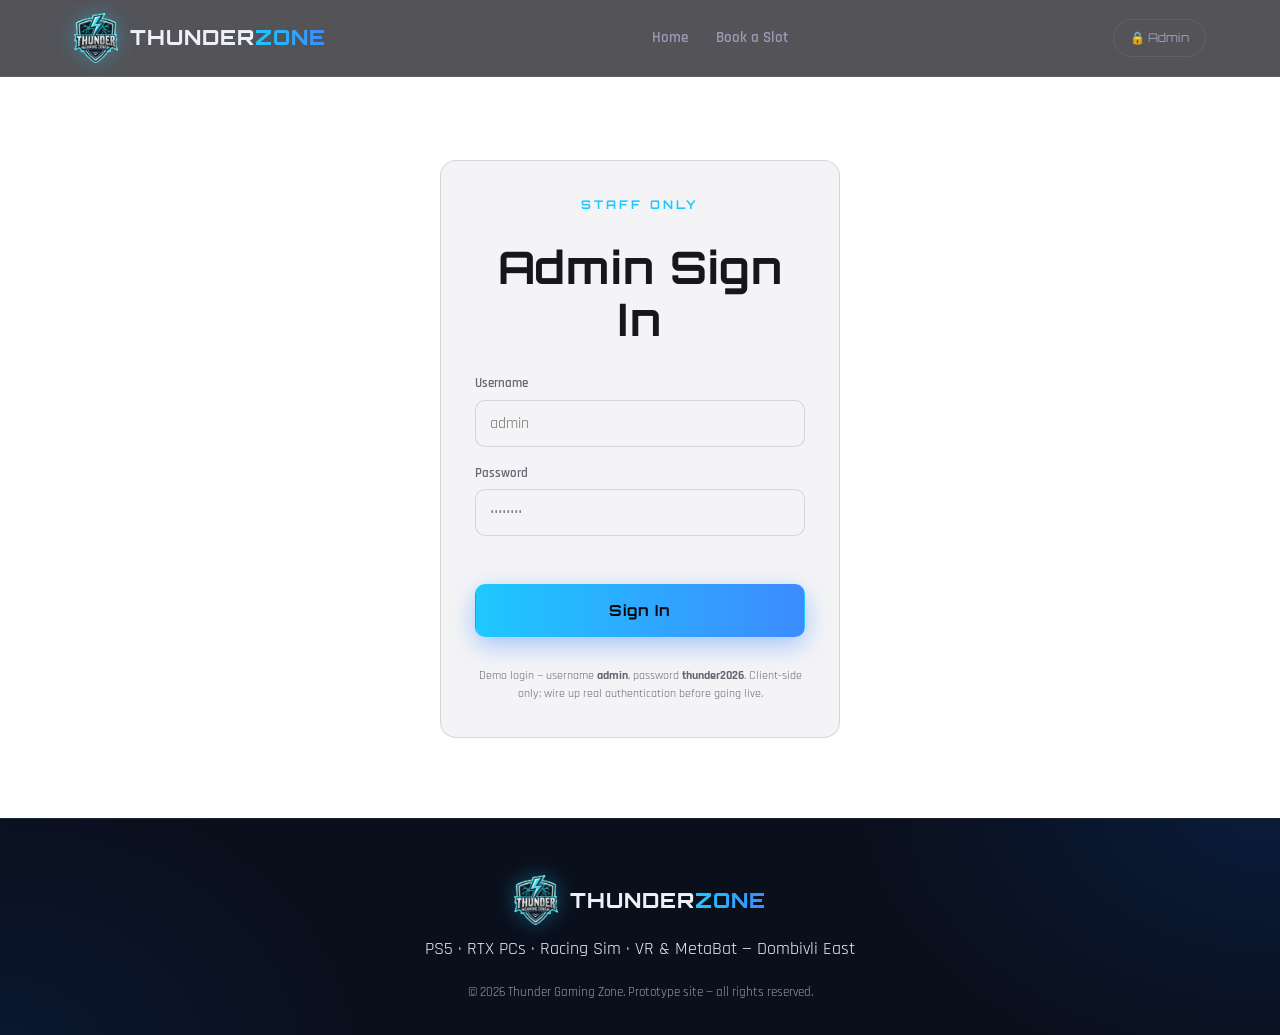
==== admin.html @ 9903854d "Thunder Gaming Zone website prototype Home page with PS5, RTX PC, racing sim, VR/MetaBat and Nintend" ====
<!DOCTYPE html>
<html lang="en">
<head>
<meta charset="UTF-8">
<meta name="viewport" content="width=device-width, initial-scale=1.0">
<title>Admin Dashboard | Thunder Gaming Zone</title>
<meta name="robots" content="noindex, nofollow">
<link rel="preconnect" href="https://fonts.googleapis.com">
<link rel="preconnect" href="https://fonts.gstatic.com" crossorigin>
<link href="https://fonts.googleapis.com/css2?family=Rajdhani:wght@500;600;700&family=Orbitron:wght@600;700;800;900&display=swap" rel="stylesheet">
<link rel="stylesheet" href="assets/style.css">
<link rel="icon" type="image/png" href="assets/img/logo.png">
</head>
<body>

<!-- NAV -->
<header class="site-header" id="header">
  <div class="container nav-inner">
    <a href="index.html#home" class="logo"><img src="assets/img/logo.png" alt="Thunder Gaming Zone logo"><span class="logo-text">THUNDER<em>ZONE</em></span></a>
    <nav class="nav-links" id="navLinks">
      <a href="index.html#home">Home</a>
      <a href="booking.html">Book a Slot</a>
    </nav>
    <div class="nav-cta">
      <span class="admin-badge">🔒 Admin</span>
      <button type="button" id="logoutBtn" class="btn btn-ghost" style="display:none;">Log Out</button>
    </div>
    <button class="nav-toggle" id="navToggle" aria-label="Toggle menu">
      <span></span><span></span><span></span>
    </button>
  </div>
</header>

<!-- LOGIN -->
<section class="admin-login-wrap" id="loginWrap">
  <div class="admin-login-card">
    <span class="eyebrow center">STAFF ONLY</span>
    <h2 class="center">Admin Sign In</h2>
    <div class="bk-field">
      <label for="adminUser">Username</label>
      <input type="text" id="adminUser" autocomplete="username" placeholder="admin">
    </div>
    <div class="bk-field">
      <label for="adminPass">Password</label>
      <input type="password" id="adminPass" autocomplete="current-password" placeholder="••••••••">
    </div>
    <p class="bk-error" id="loginError"></p>
    <button type="button" id="loginBtn" class="btn btn-primary btn-lg" style="width:100%;">Sign In</button>
    <p class="summary-note center">Demo login — username <strong>admin</strong>, password <strong>thunder2026</strong>. Client-side only; wire up real authentication before going live.</p>
  </div>
</section>

<!-- DASHBOARD -->
<section class="admin-dashboard" id="dashboard" style="display:none;">
  <div class="container">
    <div class="admin-topbar">
      <div>
        <span class="eyebrow">DASHBOARD</span>
        <h2>Bookings overview</h2>
      </div>
      <div class="admin-filter">
        <label for="filterDate">Date</label>
        <input type="date" id="filterDate">
        <button type="button" id="allDatesBtn" class="btn btn-outline">All dates</button>
      </div>
    </div>

    <div class="admin-stats" id="adminStats"></div>

    <div class="admin-slots">
      <div class="admin-slot-block">
        <h3>🎮 PS5 Lounge <small id="ps5Occ"></small></h3>
        <div class="seat-grid" id="ps5SlotGrid"></div>
      </div>
      <div class="admin-slot-block">
        <h3>🖥️ RTX 4060 PC <small id="pcOcc"></small></h3>
        <div class="seat-grid" id="pcSlotGrid"></div>
      </div>
      <div class="admin-slot-block">
        <h3>🏎️ Racing Simulator <small id="simOcc"></small></h3>
        <div class="seat-grid" id="simSlotGrid"></div>
      </div>
      <div class="admin-slot-block">
        <h3>🥽 VR &amp; MetaBat <small id="vrOcc"></small></h3>
        <div class="seat-grid" id="vrSlotGrid"></div>
      </div>
    </div>

    <div class="admin-table-wrap">
      <table class="admin-table">
        <thead>
          <tr>
            <th>Booking ID</th><th>Date</th><th>Time</th><th>Setup</th><th>Station</th>
            <th>Duration</th><th>Players</th><th>Name</th><th>Phone</th><th>Total</th><th></th>
          </tr>
        </thead>
        <tbody id="bookingsBody"></tbody>
      </table>
      <p class="seat-hint" id="noBookings" style="display:none;">No bookings for this date.</p>
    </div>

    <button type="button" id="clearAllBtn" class="btn btn-outline admin-clear-btn">Clear all demo bookings</button>
  </div>
</section>

<!-- FOOTER -->
<footer class="site-footer">
  <div class="container footer-inner">
    <a href="index.html#home" class="logo"><img src="assets/img/logo.png" alt="Thunder Gaming Zone logo"><span class="logo-text">THUNDER<em>ZONE</em></span></a>
    <p>PS5 · RTX PCs · Racing Sim · VR &amp; MetaBat — Dombivli East</p>
        <p class="copyright">© <span id="year"></span> Thunder Gaming Zone. Prototype site — all rights reserved.</p>
  </div>
</footer>

<script src="assets/booking-data.js"></script>
<script src="assets/script.js"></script>
<script src="assets/admin.js"></script>
</body>
</html>
---- assets/style.css ----
/* ===== Thunder Gaming Zone — prototype styles ===== */
:root{
  --bg: radial-gradient(ellipse 700px 480px at 8% -10%, rgba(10,108,255,.16), transparent 60%),
        radial-gradient(ellipse 600px 460px at 100% 110%, rgba(10,108,255,.10), transparent 60%),
        #060912;
  --bg-alt: radial-gradient(ellipse 700px 480px at 100% -10%, rgba(10,108,255,.14), transparent 60%),
        radial-gradient(ellipse 600px 460px at 0% 110%, rgba(10,108,255,.09), transparent 60%),
        #0a0f1c;
  --card: #0f1626;
  --line: rgba(255,255,255,0.08);
  --text: #eef0f8;
  --muted: #9a9cb5;
  --neon-cyan: #1ec8ff;
  --neon-purple: #3d8bff;
  --neon-pink: #ffd23f;
  --ps-blue: #0a3d91;
  --grad-main: linear-gradient(90deg, var(--neon-cyan), var(--neon-purple));
  --grad-text: linear-gradient(90deg, #ffffff, var(--neon-cyan), var(--neon-purple));
  --radius: 16px;
  --font-head: 'Orbitron', sans-serif;
  --font-body: 'Rajdhani', sans-serif;
}

*{ box-sizing:border-box; margin:0; padding:0; }
html{ scroll-behavior:smooth; }
body{
  background:var(--bg);
  color:var(--text);
  font-family:var(--font-body);
  font-size:18px;
  line-height:1.6;
  overflow-x:hidden;
}
img{ max-width:100%; display:block; }
a{ color:inherit; text-decoration:none; }
ul{ list-style:none; }
.container{ width:100%; max-width:1180px; margin:0 auto; padding:0 24px; }
h1,h2,h3,h4{ font-family:var(--font-head); line-height:1.15; letter-spacing:.02em; color:var(--text); }
h2{ font-size:clamp(1.9rem, 4vw, 2.8rem); margin-bottom:12px; }
h3{ font-size:1.25rem; margin-bottom:8px; }
.center{ text-align:center; margin-left:auto; margin-right:auto; }
.section-sub{ color:var(--muted); max-width:560px; margin-bottom:48px; }
.eyebrow{
  display:inline-block; font-family:var(--font-head); font-size:.75rem;
  letter-spacing:.25em; color:var(--neon-cyan); margin-bottom:12px; font-weight:700;
}
.eyebrow.center{ display:block; }

/* Buttons */
.btn{
  display:inline-flex; align-items:center; gap:6px; justify-content:center;
  padding:13px 26px; border-radius:10px; font-family:var(--font-head);
  font-size:.85rem; font-weight:700; letter-spacing:.05em; cursor:pointer;
  border:1px solid transparent; transition:transform .2s ease, box-shadow .2s ease, background .2s ease;
  white-space:nowrap;
}
.btn:hover{ transform:translateY(-2px); }
.btn-primary{ background:var(--grad-main); color:#08080f; box-shadow:0 8px 24px rgba(10,108,255,.35); }
.btn-primary:hover{ box-shadow:0 10px 30px rgba(30,200,255,.45); }
.btn-outline{ border-color:rgba(255,255,255,.25); color:var(--text); background:rgba(255,255,255,.03); }
.btn-outline:hover{ border-color:var(--neon-cyan); color:var(--neon-cyan); }
.hero-actions .btn-outline{ background:rgba(10,10,14,.5); border-color:rgba(255,255,255,.4); }
.hero-actions .btn-outline:hover{ background:rgba(10,10,14,.65); border-color:var(--neon-cyan); }
.btn-ghost{ color:var(--muted); padding:13px 14px; }
.btn-ghost:hover{ color:var(--text); }
.btn-lg{ padding:16px 32px; font-size:.95rem; }
.center-btn{ display:table; margin:36px auto 0; }

/* Header */
.site-header{
  position:fixed; top:0; left:0; right:0; z-index:100;
  background:rgba(10,10,18,.7); backdrop-filter:blur(14px);
  border-bottom:1px solid var(--line);
}
.nav-inner{ display:flex; align-items:center; justify-content:space-between; height:76px; gap:20px; }
.logo{ display:flex; align-items:center; gap:12px; font-family:var(--font-head); font-weight:800; font-size:1.3rem; letter-spacing:.05em; }
.logo img{ height:52px; width:auto; display:block; mix-blend-mode:screen; }
.logo-text{ color:var(--text); white-space:nowrap; }
.logo-text em{ font-style:normal; background:var(--grad-main); -webkit-background-clip:text; background-clip:text; color:transparent; }
.nav-links{ display:flex; gap:28px; }
.nav-links a{ font-size:.95rem; font-weight:600; color:var(--muted); transition:color .2s; }
.nav-links a:hover{ color:var(--neon-cyan); }
.nav-cta{ display:flex; align-items:center; gap:10px; }
.nav-toggle{ display:none; flex-direction:column; gap:5px; background:none; border:0; cursor:pointer; padding:8px; }
.nav-toggle span{ width:24px; height:2px; background:var(--text); display:block; }

/* Hero */
.hero{
  position:relative; min-height:100vh; display:flex; flex-direction:column;
  align-items:center; justify-content:center; text-align:center; padding:140px 0 60px;
  overflow:hidden;
}
.hero-bg{ position:absolute; inset:0; z-index:0; }
.hero-bg img{ width:100%; height:100%; object-fit:cover; opacity:1; filter:blur(2px); transform:scale(1.03); }
.hero-overlay{
  position:absolute; inset:0;
  background:
    radial-gradient(ellipse 900px 620px at 50% 52%, rgba(5,5,10,.82), transparent 72%),
    radial-gradient(ellipse at 50% 20%, rgba(10,108,255,.18), transparent 60%),
    linear-gradient(180deg, rgba(10,10,18,.6) 0%, rgba(10,10,18,.2) 30%, rgba(10,10,18,.3) 65%, var(--bg) 100%);
}
.hero-content{ position:relative; z-index:1; display:flex; flex-direction:column; align-items:center; max-width:900px; }
.badge{
  display:inline-block; border:1px solid rgba(30,200,255,.4); background:rgba(30,200,255,.08);
  color:var(--neon-cyan); padding:8px 18px; border-radius:999px; font-size:.8rem; font-weight:700;
  letter-spacing:.08em; margin-bottom:26px;
}
.hero h1{
  font-size:clamp(2.4rem, 7vw, 5rem); font-weight:900;
  background:var(--grad-text); -webkit-background-clip:text; background-clip:text; color:transparent;
  text-shadow:0 0 60px rgba(10,108,255,.25);
}
.hero h1 .x{ color:var(--neon-pink); -webkit-text-fill-color:var(--neon-pink); }
.tagline{
  margin-top:18px; font-size:clamp(1.9rem, 4.6vw, 3.2rem); font-family:var(--font-head), sans-serif;
  font-weight:800; letter-spacing:.05em;
  color:#fff; max-width:900px; line-height:1.25;
  text-shadow:0 2px 8px rgba(0,0,0,.9), 0 4px 30px rgba(0,0,0,.8),
    0 0 18px rgba(255,255,255,.5), 0 0 36px rgba(30,200,255,.35);
}
.tagline em{
  color:var(--neon-cyan); font-style:normal; font-weight:800; -webkit-text-fill-color:var(--neon-cyan);
  text-shadow:0 2px 8px rgba(0,0,0,.9), 0 0 16px rgba(94,200,255,.8), 0 0 34px rgba(94,200,255,.5);
}
.tagline .x{ color:var(--neon-pink); -webkit-text-fill-color:var(--neon-pink); }
.hero-actions{ display:flex; gap:16px; flex-wrap:wrap; justify-content:center; margin-top:36px; }
.hero-stats{
  display:flex; gap:40px; margin-top:64px; flex-wrap:wrap; justify-content:center;
}
.hero-stats div{ display:flex; flex-direction:column; align-items:center; }
.hero-stats strong{ font-family:var(--font-head); font-size:1.6rem; color:var(--neon-cyan); }
.hero-stats span{ font-size:.8rem; color:var(--muted); letter-spacing:.05em; text-transform:uppercase; margin-top:4px; }
.scroll-cue{
  position:absolute; bottom:24px; left:50%; transform:translateX(-50%);
  font-size:.7rem; letter-spacing:.3em; color:var(--muted); z-index:1;
}

/* Hero decorative neon controller buttons */
.hero-deco{ position:absolute; inset:0; z-index:1; pointer-events:none; overflow:hidden; }
.deco-btn{ position:absolute; width:44px; height:44px; opacity:.85; }
.deco-triangle{ top:15%; left:9%; --tilt:-15deg; filter:drop-shadow(0 0 8px #39ff9e) drop-shadow(0 0 16px #39ff9e); animation:deco-float 5s ease-in-out infinite; }
.deco-circle{ top:21%; right:7%; width:38px; height:38px; --tilt:22deg; filter:drop-shadow(0 0 8px #ff4d6d) drop-shadow(0 0 16px #ff4d6d); animation:deco-float 6s ease-in-out infinite .5s; }
.deco-cross{ bottom:22%; left:7%; width:36px; height:36px; --tilt:-28deg; filter:drop-shadow(0 0 8px #5ec8ff) drop-shadow(0 0 16px #5ec8ff); animation:deco-float 5.5s ease-in-out infinite 1s; }
.deco-square{ bottom:15%; right:11%; width:40px; height:40px; --tilt:12deg; filter:drop-shadow(0 0 8px #ff6ad5) drop-shadow(0 0 16px #ff6ad5); animation:deco-float 6.5s ease-in-out infinite 1.5s; }
.deco-cross2{ top:11%; right:30%; width:32px; height:32px; opacity:.75; --tilt:-20deg; filter:drop-shadow(0 0 7px #5ec8ff) drop-shadow(0 0 14px #5ec8ff); animation:deco-float 6.8s ease-in-out infinite 2.2s; }
.deco-square2{ bottom:11%; left:30%; width:30px; height:30px; opacity:.75; --tilt:25deg; filter:drop-shadow(0 0 7px #ff6ad5) drop-shadow(0 0 14px #ff6ad5); animation:deco-float 5.8s ease-in-out infinite .9s; }
@keyframes deco-float{
  0%, 100%{ transform:translateY(0) rotate(var(--tilt, 0deg)); }
  50%{ transform:translateY(-18px) rotate(calc(var(--tilt, 0deg) + 10deg)); }
}
@media (max-width: 700px){
  .deco-btn{ display:none; }
}

/* Marquee */
.marquee{ background:var(--grad-main); overflow:hidden; padding:12px 0; }
.marquee-track{
  display:flex; gap:14px; white-space:nowrap; width:max-content;
  animation:scroll-left 26s linear infinite;
  font-family:var(--font-head); font-weight:700; font-size:.85rem; color:#08080f; letter-spacing:.08em;
}
.marquee-track span{ padding:0 4px; }
@keyframes scroll-left{ from{ transform:translateX(0);} to{ transform:translateX(-50%);} }

/* About */
.about{ position:relative; padding:130px 0; overflow:hidden; }
.about-bg{ position:absolute; inset:0; z-index:0; }
.about-bg img{ width:100%; height:100%; object-fit:cover; }
.about-bg-overlay{
  position:absolute; inset:0;
  background:
    linear-gradient(270deg, rgba(10,10,18,.92) 0%, rgba(10,10,18,.65) 45%, rgba(10,10,18,.35) 75%, rgba(10,10,18,.55) 100%),
    linear-gradient(180deg, var(--bg) 0%, transparent 12%, transparent 88%, var(--bg) 100%);
}
.about .container{ max-width:1260px; }
.about-grid{ position:relative; z-index:1; display:grid; grid-template-columns:1fr; justify-items:end; }
.about-copy{ max-width:560px; }
@media (min-width: 1320px){ .about-copy{ margin-right:-56px; } }
.about-badge{
  position:absolute; z-index:2; left:24px; bottom:28px;
  display:inline-block; background:rgba(10,10,18,.7); border:1px solid var(--line);
  padding:7px 16px; border-radius:999px; font-size:.78rem; font-weight:700;
}
.about-copy h2{ font-size:clamp(1.3rem, 2.4vw, 1.7rem); }
.about-copy p{ color:var(--muted); margin-bottom:20px; font-size:.92rem; }
.about-points{ margin-bottom:28px; }
.about-points li{
  display:flex; align-items:center; gap:10px; padding:8px 0;
  border-bottom:1px solid var(--line); font-weight:600; font-size:.88rem;
}
.about-points li:last-child{ border-bottom:0; }
.about-points svg{ width:18px; height:18px; flex-shrink:0; fill:none; stroke:#fff; stroke-width:1.8; }

.connect-cards{ display:grid; grid-template-columns:repeat(3, 1fr); gap:14px; margin-top:28px; }
.connect-card{
  display:flex; flex-direction:column; align-items:center; text-align:center; gap:6px;
  background:var(--card); border:1px solid var(--line); border-radius:12px; padding:20px 10px;
  box-shadow:0 10px 26px rgba(10,108,255,.2); transition:transform .2s ease, border-color .2s ease;
}
.connect-card:hover{ transform:translateY(-4px); border-color:rgba(30,200,255,.5); }
.connect-ico{ width:30px; height:30px; }
.connect-label{ font-family:var(--font-head); font-size:.85rem; color:var(--text); font-weight:700; }
.connect-sub{ font-size:.72rem; color:var(--muted); }
.wa-label{ color:#25D366; }
.dc-label{ color:#5865F2; }
.ig-label{
  background:linear-gradient(45deg, #f09433, #e6683c, #dc2743, #cc2366, #bc1888);
  -webkit-background-clip:text; background-clip:text; color:transparent;
}
.connect-card.wa:hover{ border-color:#25D366; }
.connect-card.dc:hover{ border-color:#5865F2; }
.connect-card.call:hover{ border-color:#1ec8ff; }
.connect-card.call .connect-label{ color:#1ec8ff; }
.connect-card.ig:hover .connect-ico{ filter:saturate(1.3); }

/* Stations */
.stations{ padding:110px 0; background:var(--bg-alt); }
.station-grid{ display:grid; grid-template-columns:repeat(3, 1fr); gap:28px; margin-top:20px; }
.station-card{
  background:var(--card); border:1px solid var(--line); border-radius:var(--radius);
  overflow:hidden; transition:transform .25s ease, border-color .25s ease, box-shadow .25s ease;
  box-shadow:0 12px 34px rgba(10,108,255,.22);
}
.station-card:hover{ transform:translateY(-6px); border-color:rgba(30,200,255,.4); box-shadow:0 18px 44px rgba(10,108,255,.4); }
.station-card--blue{ box-shadow:0 12px 34px rgba(45,130,255,.28); }
.station-card--blue:hover{ border-color:rgba(45,130,255,.45); box-shadow:0 18px 44px rgba(45,130,255,.45); }
.station-card--yellow{ box-shadow:0 12px 34px rgba(255,196,0,.28); }
.station-card--yellow:hover{ border-color:rgba(255,196,0,.45); box-shadow:0 18px 44px rgba(255,196,0,.45); }
.station-card--green{ box-shadow:0 12px 34px rgba(57,255,158,.28); }
.station-card--green:hover{ border-color:rgba(57,255,158,.45); box-shadow:0 18px 44px rgba(57,255,158,.45); }
.station-img{ height:190px; overflow:hidden; }
.station-img img{ width:100%; height:100%; object-fit:cover; transition:transform .4s ease; }
.station-card:hover .station-img img{ transform:scale(1.08); }
.station-card h3, .station-card p, .station-card .tag{ padding-left:22px; padding-right:22px; }
.station-card p{ color:var(--muted); font-size:.95rem; }
.station-card .tag{
  display:inline-block; margin:4px 22px 22px; font-size:.75rem; font-weight:700;
  color:var(--neon-purple); letter-spacing:.05em; text-transform:uppercase;
}
.rate-table{ width:calc(100% - 44px); margin:14px 22px 0; border-collapse:collapse; }
.rate-table th, .rate-table td{ text-align:center; padding:6px 4px; font-size:.82rem; }
.rate-table th{ color:var(--muted); font-weight:600; text-align:left; font-size:.72rem; }
.rate-table td{ color:var(--text); font-family:var(--font-head); font-weight:700; }
.rate-table tr:first-child td{ color:var(--muted); font-family:var(--font-body); font-weight:600; }
.rate-simple{ margin:14px 22px 0; font-family:var(--font-head); color:var(--text); font-size:1rem; }
.rate-simple strong{ color:var(--neon-cyan); font-size:1.4rem; }

.deals-row{ display:grid; grid-template-columns:1fr 1fr; gap:24px; margin-top:56px; align-items:stretch; }
.happy-hour{
  background:linear-gradient(120deg, rgba(10,108,255,.15), rgba(30,200,255,.1));
  border:1px solid rgba(10,108,255,.35); border-radius:var(--radius);
  padding:32px; display:flex; flex-direction:column; align-items:flex-start; justify-content:space-between; gap:20px;
}
.hh-text p{ color:var(--muted); margin-top:6px; }
.hh-rates{ display:flex; gap:12px; margin-top:20px; flex-wrap:wrap; }
.hh-slot{
  display:flex; flex-direction:column; gap:4px; background:rgba(10,10,18,.55);
  border:1px solid rgba(30,200,255,.3); border-radius:10px; padding:12px 16px;
}
.hh-slot.late{ border-color:rgba(255,210,63,.5); }
.hh-time{ font-size:.75rem; color:var(--muted); font-weight:700; letter-spacing:.04em; }
.hh-price{ font-family:var(--font-head); font-size:1.3rem; color:var(--neon-cyan); font-weight:800; }
.hh-price small{ font-family:var(--font-body); font-size:.7rem; color:var(--muted); font-weight:600; margin-left:2px; }

.monsoon-offer{
  text-align:center; padding:32px 24px; border-radius:var(--radius);
  background:linear-gradient(160deg, rgba(10,108,255,.22), rgba(10,10,18,.6));
  border:1px solid rgba(30,200,255,.35); box-shadow:0 16px 44px rgba(10,108,255,.3);
  display:flex; flex-direction:column; align-items:center; justify-content:center;
}
.mo-eyebrow{ display:block; font-family:var(--font-head); font-size:.8rem; letter-spacing:.15em; color:var(--neon-pink); font-weight:700; margin-bottom:10px; }
.mo-title{ font-size:clamp(1.8rem, 3.6vw, 2.4rem); color:var(--text); }
.mo-title em{ font-style:normal; color:var(--neon-cyan); -webkit-text-fill-color:var(--neon-cyan); }
.mo-sub{ color:var(--muted); font-size:1rem; margin-top:8px; }
.mo-perks{ display:flex; gap:10px; justify-content:center; flex-wrap:wrap; margin-top:20px; }
.mo-perks span{
  border:1px solid rgba(255,255,255,.2); border-radius:999px; padding:7px 14px;
  font-size:.78rem; font-weight:600; color:var(--text); background:rgba(10,10,18,.4);
}
.mo-note{ display:block; margin-top:20px; font-size:.8rem; color:var(--muted); letter-spacing:.04em; }

/* Games */
.games{ padding:80px 0; background:var(--bg); overflow:hidden; }
.container-bleed{ margin-bottom:32px; }
.game-scroll{
  overflow-x:auto; overflow-y:hidden; padding:8px 0 12px; -webkit-overflow-scrolling:touch;
  scrollbar-width:none; -ms-overflow-style:none;
}
.game-scroll::-webkit-scrollbar{ display:none; height:0; }
.game-scroll-track{
  display:flex; gap:22px; width:max-content; padding:0 24px;
  animation:scroll-left 55s linear infinite;
}
.game-scroll:hover .game-scroll-track{ animation-play-state:paused; }
.game-card{
  position:relative; width:220px; height:330px; flex-shrink:0; border-radius:12px; overflow:hidden;
  box-shadow:0 14px 34px rgba(10,108,255,.32); transition:transform .25s ease, box-shadow .25s ease;
}
.game-card img{
  width:100%; height:100%; object-fit:cover; display:block;
}
.game-card:hover{ transform:translateY(-6px) scale(1.03); box-shadow:0 18px 42px rgba(30,200,255,.5); }
.game-overlay{
  position:absolute; inset:0; display:flex; flex-direction:column; justify-content:flex-end;
  padding:16px; background:linear-gradient(180deg, transparent 45%, rgba(5,5,10,.92) 100%);
  opacity:0; transition:opacity .25s ease;
}
.game-card:hover .game-overlay{ opacity:1; }
.go-name{ display:block; font-family:var(--font-head); font-weight:800; font-size:.95rem; color:#fff; line-height:1.25; }
.go-genre{ display:block; font-size:.7rem; font-weight:700; letter-spacing:.06em; color:var(--neon-cyan); margin-top:4px; }

/* Cafe */
.cafe{ padding:110px 0; background:var(--bg-alt); }
.menu-board{
  display:grid; grid-template-columns:1fr 1fr; gap:0 60px; margin-top:0; height:100%;
  background:var(--card); border:1px solid var(--line); border-radius:var(--radius);
  padding:44px 48px; box-shadow:0 16px 44px rgba(10,108,255,.25);
  position:relative;
}
.menu-board::before{
  content:''; position:absolute; left:50%; top:44px; bottom:44px; width:1px;
  background:linear-gradient(180deg, transparent, rgba(30,200,255,.35), transparent);
}
.menu-cat{
  font-family:var(--font-head); color:#1ec8ff; font-size:1.05rem;
  letter-spacing:.04em; margin:28px 0 14px; padding-bottom:8px; border-bottom:1px solid rgba(30,200,255,.3);
}
.menu-col > .menu-cat:first-child{ margin-top:0; }
.menu-list li{
  display:flex; align-items:baseline; gap:6px; padding:9px 0; font-size:.98rem;
}
.mi-name{ color:var(--text); font-weight:600; white-space:nowrap; }
.mi-dots{
  flex:1; border-bottom:2px dotted rgba(255,255,255,.22); transform:translateY(-4px);
}
.mi-price{ color:#1ec8ff; font-family:var(--font-head); font-weight:700; white-space:nowrap; }
.menu-note{ font-size:.85rem; color:var(--muted); font-style:italic; margin-top:28px; }
.cafe-layout{ display:grid; grid-template-columns:1.6fr 1fr; gap:28px; align-items:stretch; margin-top:48px; }
.food-grid{
  display:grid; grid-template-columns:repeat(2, 1fr); grid-template-rows:190px 110px 110px 210px;
  gap:14px; height:100%;
}
.food-grid img{
  width:100%; height:100%; object-fit:cover; border-radius:12px; border:1px solid var(--line);
  box-shadow:0 10px 28px rgba(10,108,255,.28); transition:transform .3s ease, box-shadow .3s ease;
}
.food-grid img:hover{ transform:scale(1.02); box-shadow:0 14px 36px rgba(30,200,255,.4); }
.food-grid .f-drinks{ grid-column:1 / 3; grid-row:1; }
.food-grid .f-pizza{ grid-column:1; grid-row:2 / 4; }
.food-grid .f-coffee{ grid-column:2; grid-row:2; }
.food-grid .f-dessert{ grid-column:2; grid-row:3; }
.food-grid .f-burger{ grid-column:1 / 3; grid-row:4; }
@media (max-width: 900px){
  .cafe-layout{ grid-template-columns:1fr; }
  .food-grid{ height:auto; }
}

/* Gallery */
.gallery{ padding:110px 0; margin-bottom:80px; background:var(--bg); }
.gallery-grid{
  display:grid; grid-template-columns:repeat(4, 1fr); grid-auto-rows:190px; grid-auto-flow:dense;
  gap:16px; margin-top:20px;
}
.gallery-grid img{
  width:100%; height:100%; object-fit:cover; border-radius:12px; border:1px solid var(--line);
  transition:transform .3s ease, filter .3s ease, box-shadow .3s ease; cursor:pointer;
  box-shadow:0 12px 32px rgba(10,108,255,.3);
}
.gallery-grid img:hover{ transform:scale(1.03); filter:brightness(1.1); box-shadow:0 16px 40px rgba(30,200,255,.45); }
.gallery-grid img.crop-top{ object-position:top; }
.gallery-grid .g-tall{ grid-column:span 1; grid-row:span 2; }
.gallery-grid .g-wide{ grid-column:span 2; grid-row:span 1; }
.gallery-grid .g-small{ grid-column:span 1; grid-row:span 1; }

/* Reviews */
.reviews{ padding:110px 0; background:var(--bg-alt); }
.review-grid{ display:grid; grid-template-columns:repeat(3, 1fr); gap:28px; margin-top:24px; }
.review-card{
  background:var(--card); border:1px solid var(--line); border-radius:var(--radius); padding:28px;
  box-shadow:0 12px 34px rgba(10,108,255,.22);
}
.stars{ color:#ffb800; letter-spacing:2px; margin-bottom:14px; }
.review-card p{ color:var(--text); margin-bottom:16px; }
.reviewer{ color:var(--muted); font-size:.85rem; font-weight:700; }
.review-actions{ display:flex; gap:16px; justify-content:center; margin-top:36px; flex-wrap:wrap; }

/* Visit */
.visit{ padding:110px 0; background:var(--bg); }
.visit-grid{ display:grid; grid-template-columns:1fr 1fr; gap:50px; align-items:stretch; }
.info-row{ display:flex; gap:16px; margin-bottom:24px; }
.info-row .ico{ font-size:1.4rem; }
.info-row strong{ display:block; margin-bottom:4px; font-family:var(--font-head); font-size:.85rem; letter-spacing:.05em; color:var(--neon-cyan); }
.info-row p{ color:var(--muted); }
.info-row a{ color:var(--text); font-weight:700; }
.visit-actions{ display:flex; gap:14px; margin-top:12px; flex-wrap:wrap; }
.visit-map{ min-height:360px; border-radius:var(--radius); overflow:hidden; border:1px solid var(--line); }

/* Footer */
.site-footer{ background:var(--bg-alt); border-top:1px solid var(--line); padding:56px 0 32px; }
.footer-inner{ display:flex; flex-direction:column; align-items:center; text-align:center; gap:10px; }
.footer-links{ display:flex; gap:24px; margin:12px 0; flex-wrap:wrap; justify-content:center; }
.footer-links a{ color:var(--muted); font-weight:600; }
.footer-links a:hover{ color:var(--neon-cyan); }
.copyright{ color:var(--muted); font-size:.8rem; margin-top:8px; }

/* Responsive */
@media (max-width: 900px){
  .visit-grid{ grid-template-columns:1fr; }
  .deals-row{ grid-template-columns:1fr; }
  .about-copy{ max-width:100%; margin-right:0; }
  .station-grid, .review-grid{ grid-template-columns:1fr; }
  .gallery-grid{ grid-template-columns:repeat(2, 1fr); grid-auto-rows:150px; }
  .menu-board{ grid-template-columns:1fr; padding:32px 24px; }
  .menu-board::before{ display:none; }
  .connect-cards{ grid-template-columns:1fr; }
  .nav-links{
    position:absolute; top:76px; left:0; right:0; background:var(--bg);
    flex-direction:column; padding:20px 24px; gap:18px; border-bottom:1px solid var(--line);
    display:none;
  }
  .nav-links.open{ display:flex; }
  .nav-toggle{ display:flex; }
  .nav-cta .btn-ghost{ display:none; }
}
@media (max-width: 560px){
  .gallery-grid{ grid-template-columns:repeat(2, 1fr); grid-auto-rows:120px; }
  .gallery-grid .g-tall{ grid-column:span 1; grid-row:span 2; }
  .gallery-grid .g-wide{ grid-column:span 2; grid-row:span 1; }
  .hero-stats{ gap:24px; }
}

/* Events modal */
.modal-overlay{
  position:fixed; inset:0; z-index:200; display:none; align-items:center; justify-content:center;
  background:rgba(5,5,10,.8); backdrop-filter:blur(6px); padding:24px;
}
.modal-overlay.open{ display:flex; }
.modal-box{
  background:var(--card); border:1px solid rgba(30,200,255,.35); border-radius:var(--radius);
  width:100%; max-width:560px; max-height:85vh; display:flex; flex-direction:column;
  box-shadow:0 24px 60px rgba(10,108,255,.4); overflow:hidden;
}
.modal-head{ display:flex; align-items:center; justify-content:space-between; padding:18px 22px; border-bottom:1px solid var(--line); }
.modal-head h3{ font-family:var(--font-head); color:var(--text); margin:0; }
.modal-close{ background:none; border:0; color:var(--muted); font-size:1.2rem; cursor:pointer; line-height:1; padding:4px; }
.modal-close:hover{ color:var(--neon-cyan); }
.modal-body{ max-height:60vh; overflow-y:auto; padding:8px 0; }
.modal-note{ padding:14px 22px; font-size:.78rem; color:var(--muted); border-top:1px solid var(--line); font-style:italic; }

.event-list{ display:flex; flex-direction:column; }
.event-item{
  display:flex; gap:16px; align-items:flex-start; padding:16px 22px;
  border-bottom:1px solid var(--line);
}
.event-item:last-child{ border-bottom:0; }
.event-date{
  flex-shrink:0; display:flex; flex-direction:column; align-items:center; justify-content:center;
  width:52px; height:52px; border-radius:10px; background:rgba(30,200,255,.12);
  border:1px solid rgba(30,200,255,.35);
}
.ev-day{ font-family:var(--font-head); font-size:1.2rem; font-weight:800; color:var(--neon-cyan); line-height:1.1; }
.ev-mon{ font-size:.65rem; font-weight:700; letter-spacing:.05em; color:var(--muted); }
.event-info{ flex:1; }
.event-tag{ display:inline-block; font-size:.68rem; font-weight:700; letter-spacing:.03em; color:var(--neon-pink); margin-bottom:4px; }
.event-info h4{ font-family:var(--font-head); font-size:.95rem; color:var(--text); margin-bottom:4px; }
.event-info p{ font-size:.82rem; color:var(--muted); line-height:1.4; }

/* ===== Page hero (booking / admin) ===== */
.page-hero{ padding:160px 0 60px; background:var(--bg); text-align:center; }
.page-hero h1{ font-size:clamp(1.9rem, 4vw, 2.8rem); margin-bottom:12px; }
.page-hero .section-sub{ margin-left:auto; margin-right:auto; }

/* ===== Booking page ===== */
.booking{ padding:20px 0 110px; background:var(--bg); }
.booking-grid{ display:grid; grid-template-columns:1fr 340px; gap:40px; align-items:start; }

.bk-step{ margin-bottom:34px; }
.bk-step-label{
  display:flex; align-items:center; gap:10px; font-family:var(--font-head); font-size:1rem;
  color:var(--text); margin-bottom:14px; letter-spacing:.02em;
}
.bk-num{
  display:inline-flex; align-items:center; justify-content:center; width:26px; height:26px;
  border-radius:50%; background:var(--grad-main); color:#08080f; font-size:.8rem; font-weight:800; flex-shrink:0;
}
.bk-date-input{
  width:100%; max-width:280px; background:var(--card); border:1px solid var(--line); color:var(--text);
  font-family:var(--font-body); font-size:1rem; padding:12px 14px; border-radius:10px;
}

.type-tabs{ display:flex; gap:12px; flex-wrap:wrap; }
.type-tab{
  background:var(--card); border:1px solid var(--line); color:var(--muted); border-radius:10px;
  padding:14px 20px; font-family:var(--font-head); font-size:.85rem; cursor:pointer;
  display:flex; flex-direction:column; align-items:flex-start; gap:4px; transition:border-color .2s ease, color .2s ease;
}
.type-tab small{ font-family:var(--font-body); font-weight:600; color:var(--muted); }
.type-tab.active{ border-color:var(--neon-cyan); color:var(--text); box-shadow:0 0 0 1px var(--neon-cyan) inset; }

.time-slots{ display:flex; flex-wrap:wrap; gap:10px; }
.time-slot{
  background:var(--card); border:1px solid var(--line); color:var(--text); border-radius:8px;
  padding:9px 14px; font-family:var(--font-body); font-weight:600; font-size:.9rem; cursor:pointer;
  transition:border-color .2s ease, background .2s ease;
}
.time-slot:hover{ border-color:rgba(30,200,255,.4); }
.time-slot.active{ background:var(--grad-main); color:#08080f; border-color:transparent; }

.duration-stepper{ display:inline-flex; align-items:center; gap:18px; }
.dur-btn{
  width:38px; height:38px; border-radius:50%; border:1px solid var(--line); background:var(--card);
  color:var(--text); font-size:1.2rem; cursor:pointer; line-height:1;
}
.dur-btn:hover{ border-color:var(--neon-cyan); color:var(--neon-cyan); }
.dur-value{ font-family:var(--font-head); font-size:1.1rem; min-width:60px; text-align:center; }

.seat-grid{ display:flex; flex-wrap:wrap; gap:12px; }
.seat{
  min-width:78px; padding:12px 10px; border-radius:10px; text-align:center; font-family:var(--font-head);
  font-size:.85rem; border:1px solid var(--line); background:var(--card); color:var(--text); cursor:pointer;
  transition:transform .15s ease, border-color .2s ease, background .2s ease;
}
.seat.available:hover{ transform:translateY(-2px); border-color:#39ff9e; }
.seat.selected{ background:var(--grad-main); color:#08080f; border-color:transparent; }
.seat.booked{ background:rgba(255,255,255,.03); color:var(--muted); border-color:var(--line); cursor:not-allowed; opacity:.5; }
.seat-hint{ color:var(--muted); font-size:.9rem; }
.seat-legend{ display:flex; gap:18px; margin-top:14px; flex-wrap:wrap; }
.seat-legend span{ display:flex; align-items:center; gap:6px; font-size:.78rem; color:var(--muted); }
.seat-dot{ width:10px; height:10px; border-radius:3px; display:inline-block; }
.seat-dot.available{ background:var(--card); border:1px solid var(--line); }
.seat-dot.selected{ background:var(--grad-main); }
.seat-dot.booked{ background:rgba(255,255,255,.15); }

.bk-form-fields{ display:grid; grid-template-columns:1fr 1fr; gap:16px; max-width:520px; }
.bk-field{ display:flex; flex-direction:column; gap:6px; }
.bk-field label{ font-size:.8rem; color:var(--muted); font-weight:600; }
.bk-field input{
  background:var(--card); border:1px solid var(--line); color:var(--text); border-radius:10px;
  padding:12px 14px; font-family:var(--font-body); font-size:1rem;
}
.bk-field input:focus{ outline:none; border-color:var(--neon-cyan); }
.bk-error{ color:#ff6a6a; font-size:.85rem; font-weight:600; min-height:1.2em; }

.booking-summary{
  position:sticky; top:100px; background:var(--card); border:1px solid var(--line); border-radius:var(--radius);
  padding:26px;
}
.booking-summary h3{ margin-bottom:18px; }
.summary-list{ display:flex; flex-direction:column; gap:10px; margin-bottom:18px; }
.summary-list li{ display:flex; justify-content:space-between; gap:10px; font-size:.9rem; }
.summary-list li span{ color:var(--muted); }
.summary-total{
  display:flex; justify-content:space-between; align-items:center; padding:14px 0; margin-bottom:18px;
  border-top:1px solid var(--line); border-bottom:1px solid var(--line); font-family:var(--font-head);
}
.summary-total strong{ color:var(--neon-cyan); font-size:1.3rem; }
.summary-confirm{ width:100%; }
.summary-note{ font-size:.75rem; color:var(--muted); margin-top:14px; line-height:1.5; }
.summary-note.center{ text-align:center; }

.confirm-box{ max-width:460px; }
.confirm-body{ padding:20px 22px; }
.confirm-ref{ font-size:.95rem; margin-bottom:16px; }
.confirm-ref strong{ color:var(--neon-cyan); font-family:var(--font-head); }
.confirm-msg{ margin-top:16px; color:var(--muted); font-size:.88rem; }
.confirm-actions{ padding:18px 22px; border-top:1px solid var(--line); }
.confirm-actions .btn{ width:100%; }

@media (max-width: 900px){
  .booking-grid{ grid-template-columns:1fr; }
  .booking-summary{ position:static; }
  .bk-form-fields{ grid-template-columns:1fr; }
}

/* ===== Admin ===== */
.admin-badge{
  font-family:var(--font-head); font-size:.75rem; color:var(--muted); border:1px solid var(--line);
  border-radius:999px; padding:8px 16px;
}
.admin-login-wrap, .admin-dashboard{
  --bg:#ffffff; --card:#f4f4f6; --line:rgba(0,0,0,.12); --text:#16161c; --muted:#666674;
  background:#ffffff;
}
.admin-login-wrap{ min-height:70vh; display:flex; align-items:center; justify-content:center; padding:160px 24px 80px; }
.admin-login-card{
  width:100%; max-width:400px; background:var(--card); border:1px solid var(--line); border-radius:var(--radius);
  padding:34px; display:flex; flex-direction:column; gap:16px;
}
.admin-login-card .bk-field input{ width:100%; }

.admin-dashboard{ padding:150px 0 100px; }
.admin-dashboard .btn-outline, .admin-login-wrap .btn-outline{ border-color:rgba(0,0,0,.2); background:transparent; }
.admin-dashboard .btn-outline:hover{ border-color:var(--neon-cyan); }
.admin-dashboard .seat.booked{ background:rgba(30,200,255,.08); border-color:rgba(30,200,255,.3); color:#3d8bff; opacity:1; }
.admin-dashboard .admin-clear-btn{ color:#0a6cff; }
.admin-topbar{
  display:flex; justify-content:space-between; align-items:flex-end; gap:20px; flex-wrap:wrap; margin-bottom:30px;
}
.admin-filter{ display:flex; align-items:center; gap:10px; }
.admin-filter label{ font-size:.85rem; color:var(--muted); }
.admin-filter input{
  background:var(--card); border:1px solid var(--line); color:var(--text); border-radius:8px;
  padding:9px 12px; font-family:var(--font-body);
}

.admin-stats{ display:grid; grid-template-columns:repeat(auto-fit, minmax(150px, 1fr)); gap:16px; margin-bottom:40px; }
.stat-card{
  background:var(--card); border:1px solid var(--line); border-radius:12px; padding:18px; text-align:center;
}
.stat-num{ display:block; font-family:var(--font-head); font-size:1.6rem; color:var(--neon-cyan); }
.stat-label{ font-size:.72rem; color:var(--muted); }

.peak-hours-card{
  background:var(--card); border:1px solid var(--line); border-radius:var(--radius);
  padding:24px 26px; margin-bottom:40px;
}
.peak-hours-card h3{ margin-bottom:4px; }
.peak-hours-sub{ font-size:.8rem; color:var(--muted); margin-bottom:22px; }
.peak-chart{
  display:flex; align-items:flex-end; justify-content:space-between; gap:8px;
  height:150px; padding:0 6px;
}
.peak-bar-col{ flex:1; display:flex; flex-direction:column; align-items:center; justify-content:flex-end; height:100%; }
.peak-bar{
  width:100%; max-width:44px; border-radius:6px 6px 2px 2px;
  background:linear-gradient(180deg, var(--neon-pink), var(--neon-cyan));
  box-shadow:0 6px 16px rgba(30,200,255,.25);
  transition:transform .2s ease;
}
.peak-bar:hover{ transform:scaleY(1.03); }
.peak-bar--top{ box-shadow:0 8px 20px rgba(30,200,255,.4); }
.peak-label{ font-size:.72rem; color:var(--muted); margin-top:10px; font-weight:600; white-space:nowrap; }

@media (max-width: 640px){
  .peak-chart{ overflow-x:auto; justify-content:flex-start; padding-bottom:6px; }
  .peak-bar-col{ flex:0 0 auto; width:42px; }
}

.admin-slots{ display:grid; grid-template-columns:1fr 1fr; gap:30px; margin-bottom:40px; }
.admin-slot-block h3{ display:flex; align-items:center; gap:10px; }
.admin-slot-block h3 small{ font-size:.7rem; color:var(--muted); font-weight:600; }
.admin-slots .seat{ cursor:default; }
.admin-slots .seat.available:hover{ transform:none; border-color:var(--line); }

.admin-table-wrap{ overflow-x:auto; background:var(--card); border:1px solid var(--line); border-radius:var(--radius); }
.admin-table{ width:100%; border-collapse:collapse; font-size:.85rem; white-space:nowrap; }
.admin-table th, .admin-table td{ padding:12px 16px; text-align:left; border-bottom:1px solid var(--line); color:var(--text); }
.admin-table th{ color:var(--muted); font-weight:700; font-size:.75rem; letter-spacing:.04em; text-transform:uppercase; }
.admin-table tbody tr:last-child td{ border-bottom:0; }
.admin-table tbody tr:hover{ background:rgba(0,0,0,.03); }
.btn-cancel{
  background:rgba(255,80,80,.12); border:1px solid rgba(255,80,80,.35); color:#ff6a6a; border-radius:6px;
  padding:6px 12px; font-size:.78rem; font-weight:700; cursor:pointer;
}
.btn-cancel:hover{ background:rgba(255,80,80,.22); }
.admin-clear-btn{ margin-top:28px; border-color:rgba(255,80,80,.35); color:#ff6a6a; }

@media (max-width: 900px){
  .admin-stats{ grid-template-columns:repeat(2, 1fr); }
  .admin-slots{ grid-template-columns:1fr; }
}

/* ===== Thunder Gaming Zone additions ===== */
.logo img{ mix-blend-mode:normal; height:50px; filter:drop-shadow(0 0 10px rgba(30,200,255,.35)); }
.tagline .bolt{ color:var(--neon-pink); -webkit-text-fill-color:var(--neon-pink); text-shadow:0 0 18px rgba(255,210,63,.7); }
.hero-badge{
  display:inline-flex; align-items:center; gap:8px; border:1px solid rgba(30,200,255,.4); background:rgba(6,9,18,.6);
  color:var(--text); padding:8px 18px; border-radius:999px; font-size:.85rem; font-weight:700; letter-spacing:.04em;
}
.hero-badge b{ color:#ffd23f; }
.deco-bolt{ filter:drop-shadow(0 0 8px #ffd23f) drop-shadow(0 0 16px #ffd23f); }
.deco-bolt.b1{ top:30%; left:16%; width:34px; height:34px; --tilt:12deg; animation:deco-float 5.2s ease-in-out infinite .3s; }
.deco-bolt.b2{ bottom:28%; right:20%; width:30px; height:30px; --tilt:-14deg; animation:deco-float 6.2s ease-in-out infinite 1.2s; }

/* Experiences — 6 card grid */
.station-card--pink{ box-shadow:0 12px 34px rgba(255,90,200,.26); }
.station-card--pink:hover{ border-color:rgba(255,90,200,.45); box-shadow:0 18px 44px rgba(255,90,200,.42); }
.station-card--purple{ box-shadow:0 12px 34px rgba(150,90,255,.28); }
.station-card--purple:hover{ border-color:rgba(150,90,255,.45); box-shadow:0 18px 44px rgba(150,90,255,.45); }
.station-card--red{ box-shadow:0 12px 34px rgba(255,70,70,.26); }
.station-card--red:hover{ border-color:rgba(255,70,70,.45); box-shadow:0 18px 44px rgba(255,70,70,.42); }
.station-card h3{ margin-top:18px; }

/* Offers */
.offer-poster{
  border-radius:var(--radius); overflow:hidden; border:1px solid rgba(30,200,255,.35);
  box-shadow:0 16px 44px rgba(10,108,255,.3); display:grid; grid-template-columns:1fr 1fr; background:var(--card);
}
.offer-poster img{ width:100%; height:100%; object-fit:cover; }
.offer-poster .op-text{ padding:28px 24px; display:flex; flex-direction:column; justify-content:center; gap:10px; }
.offer-poster .op-text p{ color:var(--muted); font-size:.95rem; }

/* Snack bar (no cafe — counter snacks only) */
.snacks{ padding:110px 0; background:var(--bg-alt); }
.snack-grid{ display:grid; grid-template-columns:repeat(4, 1fr); gap:20px; margin-top:8px; }
.snack-card{
  background:var(--card); border:1px solid var(--line); border-radius:var(--radius); padding:26px 20px; text-align:center;
  box-shadow:0 12px 30px rgba(10,108,255,.2); transition:transform .2s ease, border-color .2s ease;
}
.snack-card:hover{ transform:translateY(-4px); border-color:rgba(30,200,255,.45); }
.snack-ico{ font-size:2.4rem; line-height:1; display:block; margin-bottom:12px; }
.snack-card h3{ font-size:1rem; margin-bottom:6px; }
.snack-card p{ color:var(--muted); font-size:.88rem; line-height:1.4; }
.snack-banner{
  margin-top:28px; display:flex; align-items:center; justify-content:center; gap:12px; flex-wrap:wrap; text-align:center;
  border:1px dashed rgba(255,210,63,.45); border-radius:12px; padding:14px 20px; color:var(--muted); font-size:.92rem;
}
.snack-banner strong{ color:#ffd23f; }

@media (max-width: 900px){
  .snack-grid{ grid-template-columns:repeat(2, 1fr); }
  .offer-poster{ grid-template-columns:1fr; }
  .offer-poster img{ max-height:420px; object-position:top; }
}
@media (max-width: 560px){
  .container{ padding:0 16px; }
  .snack-grid{ gap:12px; }
  .hero-actions .btn-lg{ padding:14px 22px; }
  .logo-text{ display:none; }
  .tagline{ font-size:1.55rem; }
}
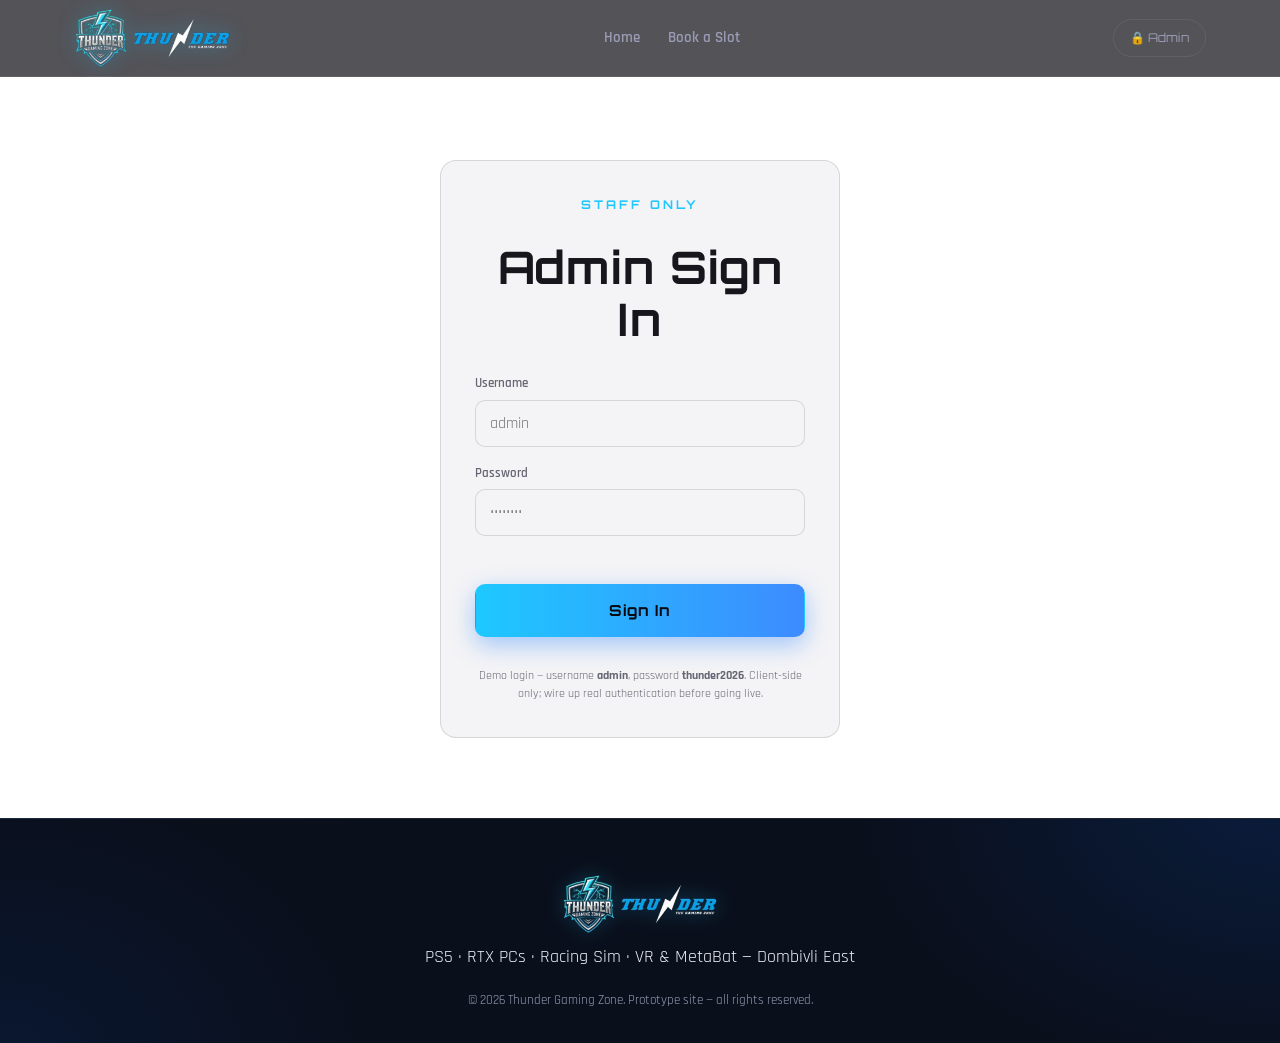
==== commit ff866314: "Add thunder loading intro, new header logo and tagline - Loading intro: forked lightning strikes fro" ====
--- a/admin.html
+++ b/admin.html
@@ -16,7 +16,7 @@
 <!-- NAV -->
 <header class="site-header" id="header">
   <div class="container nav-inner">
-    <a href="index.html#home" class="logo"><img src="assets/img/logo.png" alt="Thunder Gaming Zone logo"><span class="logo-text">THUNDER<em>ZONE</em></span></a>
+    <a href="index.html#home" class="logo"><img src="assets/img/header-logo.png" alt="Thunder Gaming Zone"></a>
     <nav class="nav-links" id="navLinks">
       <a href="index.html#home">Home</a>
       <a href="booking.html">Book a Slot</a>
@@ -106,7 +106,7 @@
 <!-- FOOTER -->
 <footer class="site-footer">
   <div class="container footer-inner">
-    <a href="index.html#home" class="logo"><img src="assets/img/logo.png" alt="Thunder Gaming Zone logo"><span class="logo-text">THUNDER<em>ZONE</em></span></a>
+    <a href="index.html#home" class="logo"><img src="assets/img/header-logo.png" alt="Thunder Gaming Zone"></a>
     <p>PS5 · RTX PCs · Racing Sim · VR &amp; MetaBat — Dombivli East</p>
         <p class="copyright">© <span id="year"></span> Thunder Gaming Zone. Prototype site — all rights reserved.</p>
   </div>
--- a/assets/style.css
+++ b/assets/style.css
@@ -661,13 +661,12 @@
 }
 
 /* ===== Thunder Gaming Zone additions ===== */
-.logo img{ mix-blend-mode:normal; height:50px; filter:drop-shadow(0 0 10px rgba(30,200,255,.35)); }
+.logo img{ mix-blend-mode:normal; height:58px; filter:drop-shadow(0 0 10px rgba(30,200,255,.3)); }
 .tagline .bolt{ color:var(--neon-pink); -webkit-text-fill-color:var(--neon-pink); text-shadow:0 0 18px rgba(255,210,63,.7); }
-.hero-badge{
-  display:inline-flex; align-items:center; gap:8px; border:1px solid rgba(30,200,255,.4); background:rgba(6,9,18,.6);
-  color:var(--text); padding:8px 18px; border-radius:999px; font-size:.85rem; font-weight:700; letter-spacing:.04em;
-}
-.hero-badge b{ color:#ffd23f; }
+.hero-sub{
+  margin-top:16px; font-size:clamp(.95rem, 2vw, 1.15rem); font-weight:700; letter-spacing:.08em; color:#cfe3f5;
+  text-shadow:0 2px 10px rgba(0,0,0,.9);
+}
 .deco-bolt{ filter:drop-shadow(0 0 8px #ffd23f) drop-shadow(0 0 16px #ffd23f); }
 .deco-bolt.b1{ top:30%; left:16%; width:34px; height:34px; --tilt:12deg; animation:deco-float 5.2s ease-in-out infinite .3s; }
 .deco-bolt.b2{ bottom:28%; right:20%; width:30px; height:30px; --tilt:-14deg; animation:deco-float 6.2s ease-in-out infinite 1.2s; }
@@ -716,6 +715,82 @@
   .container{ padding:0 16px; }
   .snack-grid{ gap:12px; }
   .hero-actions .btn-lg{ padding:14px 22px; }
-  .logo-text{ display:none; }
+  .logo img{ height:38px; }
   .tagline{ font-size:1.55rem; }
 }
+
+/* ===== Loading intro: lightning strike → metallic THU / DER → blackout ===== */
+body.intro-active{ overflow:hidden; }
+.intro{
+  position:fixed; inset:0; z-index:1000; background:#000; display:grid; place-items:center; overflow:hidden;
+  animation:intro-out .5s ease 3.4s forwards;
+}
+.intro.done{ display:none; }
+@keyframes intro-out{ to{ opacity:0; visibility:hidden; } }
+.intro-canvas{
+  position:absolute; inset:0; width:100%; height:100%; pointer-events:none; z-index:1;
+  filter:drop-shadow(0 0 4px rgba(150,210,255,.9)) drop-shadow(0 0 16px rgba(100,110,255,.75));
+}
+.intro-flash{
+  position:absolute; inset:0; opacity:0; pointer-events:none; z-index:2;
+  background:radial-gradient(circle at 50% 50%, rgba(225,245,255,.95), rgba(30,200,255,.3) 35%, transparent 70%);
+  animation:intro-flash .8s ease-out .32s;
+}
+@keyframes intro-flash{ 0%{opacity:0} 6%{opacity:1} 16%{opacity:.15} 26%{opacity:.8} 45%,100%{opacity:0} }
+.intro-stage{
+  position:relative; z-index:3; display:flex; align-items:center; justify-content:center; perspective:600px;
+  font-family:var(--font-head); font-weight:900; font-size:clamp(2.6rem, 13vw, 7.5rem); line-height:1;
+  animation:intro-blackout .45s ease-in 2.85s forwards;
+}
+@keyframes intro-blackout{ to{ opacity:0; transform:scale(.96); filter:brightness(0); } }
+
+/* Letters rise from behind the bolt — brushed steel with a moving shine */
+.intro-word{ position:relative; display:inline-block; opacity:0; }
+.intro-thu{ --from:40%; animation:intro-emerge .75s cubic-bezier(.16,.9,.3,1.1) 1.0s forwards; }
+.intro-der{ --from:-40%; animation:intro-emerge .75s cubic-bezier(.16,.9,.3,1.1) 1.0s forwards; }
+@keyframes intro-emerge{
+  0%{ opacity:0; transform:translateX(var(--from)) translateZ(-500px) skewX(-14deg); filter:blur(12px) brightness(3); }
+  45%{ opacity:1; }
+  100%{ opacity:1; transform:translateX(0) translateZ(0) skewX(-14deg); filter:blur(0) brightness(1); }
+}
+.intro-metal{
+  display:inline-block; letter-spacing:.02em; color:transparent;
+  background:
+    linear-gradient(105deg, transparent 35%, rgba(255,255,255,.95) 50%, transparent 65%) -150% 0 / 250% 100% no-repeat,
+    linear-gradient(180deg, #ffffff 0%, #dfe7f0 18%, #95a3b5 42%, #f5f9ff 50%, #6f7d8f 66%, #b9c6d6 84%, #eef3f8 100%);
+  -webkit-background-clip:text; background-clip:text;
+  -webkit-text-stroke:1px rgba(150,215,255,.55);
+  filter:drop-shadow(0 0 4px rgba(120,210,255,.9)) drop-shadow(0 0 20px rgba(30,150,255,.55));
+  animation:intro-shine 1s ease-in-out 1.7s forwards;
+}
+@keyframes intro-shine{ to{ background-position:250% 0, 0 0; } }
+.intro-der small{
+  position:absolute; right:0; top:100%; margin-top:.35em; white-space:nowrap;
+  font-size:.17em; letter-spacing:.22em; color:#cfe9ff; opacity:0;
+  animation:intro-fade .4s ease 1.8s forwards;
+}
+@keyframes intro-fade{ to{ opacity:1; } }
+
+/* Gap between THU and DER — the canvas lightning lives here */
+.intro-gap{ display:inline-block; width:.7em; height:1.65em; }
+.intro-bolt{
+  display:block; width:100%; height:100%; overflow:visible; opacity:0; transform-origin:50% 100%;
+  filter:drop-shadow(0 0 10px rgba(200,240,255,.9)) drop-shadow(0 0 28px rgba(30,200,255,.8));
+  animation:intro-bolt-land .3s cubic-bezier(.2,1.4,.4,1) .38s forwards, intro-bolt-pulse .5s ease 1.6s;
+}
+.intro-bolt path{ fill:#fff; stroke:#fff; stroke-width:3; stroke-linejoin:round; }
+@keyframes intro-bolt-land{ 0%{ opacity:0; transform:scale(.4, 1.5); } 100%{ opacity:1; transform:none; } }
+@keyframes intro-bolt-pulse{ 40%{ filter:drop-shadow(0 0 18px #fff) drop-shadow(0 0 48px rgba(30,200,255,1)); } }
+
+.intro-skip{
+  position:absolute; z-index:4; right:20px; bottom:20px; background:none; border:1px solid rgba(255,255,255,.2);
+  color:rgba(255,255,255,.55); font-family:var(--font-body); font-weight:600; font-size:.8rem; letter-spacing:.12em;
+  text-transform:uppercase; padding:6px 14px; border-radius:999px; cursor:pointer;
+}
+.intro-skip:hover{ color:#fff; border-color:rgba(255,255,255,.5); }
+@media (prefers-reduced-motion: reduce){
+  .intro{ animation-delay:.9s; }
+  .intro *{ animation-duration:.01s !important; animation-delay:0s !important; }
+  .intro-stage{ animation:none; }
+  .intro-canvas{ display:none; }
+}
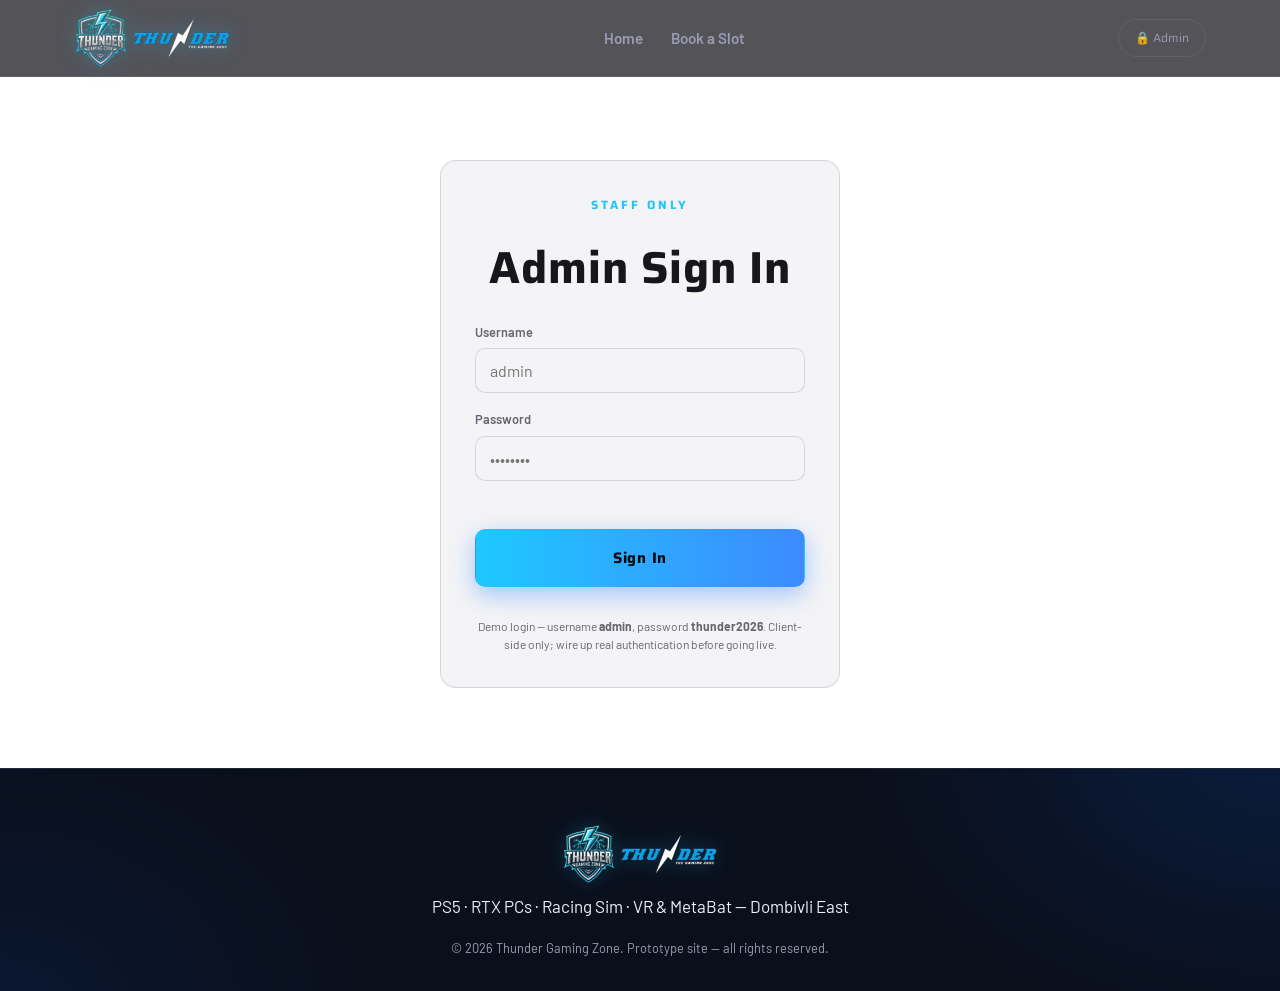
==== commit a54ea781: "Add events, parties, vending-machine snack shop, arcade game and more - Intro: forked lightning stri" ====
--- a/admin.html
+++ b/admin.html
@@ -7,7 +7,7 @@
 <meta name="robots" content="noindex, nofollow">
 <link rel="preconnect" href="https://fonts.googleapis.com">
 <link rel="preconnect" href="https://fonts.gstatic.com" crossorigin>
-<link href="https://fonts.googleapis.com/css2?family=Rajdhani:wght@500;600;700&family=Orbitron:wght@600;700;800;900&display=swap" rel="stylesheet">
+<link href="https://fonts.googleapis.com/css2?family=Barlow:wght@400;500;600;700&family=Saira:wght@600;700;800;900&display=swap" rel="stylesheet">
 <link rel="stylesheet" href="assets/style.css">
 <link rel="icon" type="image/png" href="assets/img/logo.png">
 </head>
--- a/assets/style.css
+++ b/assets/style.css
@@ -17,8 +17,8 @@
   --grad-main: linear-gradient(90deg, var(--neon-cyan), var(--neon-purple));
   --grad-text: linear-gradient(90deg, #ffffff, var(--neon-cyan), var(--neon-purple));
   --radius: 16px;
-  --font-head: 'Orbitron', sans-serif;
-  --font-body: 'Rajdhani', sans-serif;
+  --font-head: 'Saira', sans-serif;
+  --font-body: 'Barlow', sans-serif;
 }
 
 *{ box-sizing:border-box; margin:0; padding:0; }
@@ -27,7 +27,7 @@
   background:var(--bg);
   color:var(--text);
   font-family:var(--font-body);
-  font-size:18px;
+  font-size:17px;
   line-height:1.6;
   overflow-x:hidden;
 }
@@ -92,13 +92,7 @@
 }
 .hero-bg{ position:absolute; inset:0; z-index:0; }
 .hero-bg img{ width:100%; height:100%; object-fit:cover; opacity:1; filter:blur(2px); transform:scale(1.03); }
-.hero-overlay{
-  position:absolute; inset:0;
-  background:
-    radial-gradient(ellipse 900px 620px at 50% 52%, rgba(5,5,10,.82), transparent 72%),
-    radial-gradient(ellipse at 50% 20%, rgba(10,108,255,.18), transparent 60%),
-    linear-gradient(180deg, rgba(10,10,18,.6) 0%, rgba(10,10,18,.2) 30%, rgba(10,10,18,.3) 65%, var(--bg) 100%);
-}
+.hero-overlay{ position:absolute; inset:0; }
 .hero-content{ position:relative; z-index:1; display:flex; flex-direction:column; align-items:center; max-width:900px; }
 .badge{
   display:inline-block; border:1px solid rgba(30,200,255,.4); background:rgba(30,200,255,.08);
@@ -165,12 +159,13 @@
 /* About */
 .about{ position:relative; padding:130px 0; overflow:hidden; }
 .about-bg{ position:absolute; inset:0; z-index:0; }
-.about-bg img{ width:100%; height:100%; object-fit:cover; }
+.about-bg img{ width:100%; height:100%; object-fit:cover; object-position:30% center; }
+/* Solid black on the right where the copy sits, fading out toward the photo on the left */
 .about-bg-overlay{
   position:absolute; inset:0;
   background:
-    linear-gradient(270deg, rgba(10,10,18,.92) 0%, rgba(10,10,18,.65) 45%, rgba(10,10,18,.35) 75%, rgba(10,10,18,.55) 100%),
-    linear-gradient(180deg, var(--bg) 0%, transparent 12%, transparent 88%, var(--bg) 100%);
+    linear-gradient(270deg, #000 0%, rgba(0,0,0,.97) 40%, rgba(0,0,0,.82) 58%, rgba(0,0,0,.45) 76%, rgba(0,0,0,.12) 92%, rgba(0,0,0,0) 100%),
+    linear-gradient(180deg, #060912 0%, transparent 10%, transparent 90%, #060912 100%);
 }
 .about .container{ max-width:1260px; }
 .about-grid{ position:relative; z-index:1; display:grid; grid-template-columns:1fr; justify-items:end; }
@@ -287,26 +282,30 @@
   scrollbar-width:none; -ms-overflow-style:none;
 }
 .game-scroll::-webkit-scrollbar{ display:none; height:0; }
+/* Spacing via margin (not gap) so both halves are identical and the -50% loop is seamless */
 .game-scroll-track{
-  display:flex; gap:22px; width:max-content; padding:0 24px;
+  display:flex; width:max-content;
   animation:scroll-left 55s linear infinite;
 }
 .game-scroll:hover .game-scroll-track{ animation-play-state:paused; }
+/* Second lane runs the other way */
+.game-scroll-track--reverse{ animation-direction:reverse; animation-duration:60s; }
+.game-scroll + .game-scroll{ margin-top:22px; }
 .game-card{
-  position:relative; width:220px; height:330px; flex-shrink:0; border-radius:12px; overflow:hidden;
-  box-shadow:0 14px 34px rgba(10,108,255,.32); transition:transform .25s ease, box-shadow .25s ease;
+  position:relative; width:160px; height:240px; margin-right:36px; flex-shrink:0; border-radius:10px; overflow:hidden;
+  transition:transform .25s ease;
 }
 .game-card img{
   width:100%; height:100%; object-fit:cover; display:block;
 }
-.game-card:hover{ transform:translateY(-6px) scale(1.03); box-shadow:0 18px 42px rgba(30,200,255,.5); }
+.game-card:hover{ transform:translateY(-6px) scale(1.03); }
 .game-overlay{
   position:absolute; inset:0; display:flex; flex-direction:column; justify-content:flex-end;
   padding:16px; background:linear-gradient(180deg, transparent 45%, rgba(5,5,10,.92) 100%);
   opacity:0; transition:opacity .25s ease;
 }
 .game-card:hover .game-overlay{ opacity:1; }
-.go-name{ display:block; font-family:var(--font-head); font-weight:800; font-size:.95rem; color:#fff; line-height:1.25; }
+.go-name{ display:block; font-family:var(--font-head); font-weight:800; font-size:.82rem; color:#fff; line-height:1.25; }
 .go-genre{ display:block; font-size:.7rem; font-weight:700; letter-spacing:.06em; color:var(--neon-cyan); margin-top:4px; }
 
 /* Cafe */
@@ -357,20 +356,20 @@
 
 /* Gallery */
 .gallery{ padding:110px 0; margin-bottom:80px; background:var(--bg); }
+/* Fitted gallery grid — every tile filled, no gaps; photos cropped to their tile with a chosen focus point */
 .gallery-grid{
-  display:grid; grid-template-columns:repeat(4, 1fr); grid-auto-rows:190px; grid-auto-flow:dense;
-  gap:16px; margin-top:20px;
+  display:grid; grid-template-columns:1.2fr 1fr 1fr 1fr; grid-template-rows:270px 270px; gap:16px; margin-top:20px;
 }
 .gallery-grid img{
   width:100%; height:100%; object-fit:cover; border-radius:12px; border:1px solid var(--line);
-  transition:transform .3s ease, filter .3s ease, box-shadow .3s ease; cursor:pointer;
-  box-shadow:0 12px 32px rgba(10,108,255,.3);
-}
-.gallery-grid img:hover{ transform:scale(1.03); filter:brightness(1.1); box-shadow:0 16px 40px rgba(30,200,255,.45); }
-.gallery-grid img.crop-top{ object-position:top; }
-.gallery-grid .g-tall{ grid-column:span 1; grid-row:span 2; }
-.gallery-grid .g-wide{ grid-column:span 2; grid-row:span 1; }
-.gallery-grid .g-small{ grid-column:span 1; grid-row:span 1; }
+  transition:transform .3s ease, filter .3s ease, box-shadow .3s ease; box-shadow:0 12px 32px rgba(10,108,255,.3);
+}
+.gallery-grid img:hover{ transform:scale(1.02); filter:brightness(1.1); box-shadow:0 16px 40px rgba(30,200,255,.45); }
+.gallery-grid .gg-tall{ grid-column:1; grid-row:1 / 3; object-position:62% center; }
+.gallery-grid .gg-screens{ grid-column:2 / 4; grid-row:1; object-position:center 55%; }
+.gallery-grid .gg-entrance{ grid-column:4; grid-row:1 / 3; object-position:center 40%; }
+.gallery-grid .gg-pad{ grid-column:2; grid-row:2; }
+.gallery-grid .gg-games{ grid-column:3; grid-row:2; object-position:42% center; }
 
 /* Reviews */
 .reviews{ padding:110px 0; background:var(--bg-alt); }
@@ -409,7 +408,11 @@
   .deals-row{ grid-template-columns:1fr; }
   .about-copy{ max-width:100%; margin-right:0; }
   .station-grid, .review-grid{ grid-template-columns:1fr; }
-  .gallery-grid{ grid-template-columns:repeat(2, 1fr); grid-auto-rows:150px; }
+  .gallery-grid{ grid-template-columns:1fr 1fr; grid-template-rows:none; grid-auto-rows:200px; }
+  .gallery-grid .gg-tall{ grid-column:1; grid-row:span 2; }
+  .gallery-grid .gg-screens{ grid-column:1 / 3; grid-row:auto; }
+  .gallery-grid .gg-entrance{ grid-column:2; grid-row:span 2; }
+  .gallery-grid .gg-pad, .gallery-grid .gg-games{ grid-column:auto; grid-row:auto; }
   .menu-board{ grid-template-columns:1fr; padding:32px 24px; }
   .menu-board::before{ display:none; }
   .connect-cards{ grid-template-columns:1fr; }
@@ -423,9 +426,7 @@
   .nav-cta .btn-ghost{ display:none; }
 }
 @media (max-width: 560px){
-  .gallery-grid{ grid-template-columns:repeat(2, 1fr); grid-auto-rows:120px; }
-  .gallery-grid .g-tall{ grid-column:span 1; grid-row:span 2; }
-  .gallery-grid .g-wide{ grid-column:span 2; grid-row:span 1; }
+  .gallery-grid{ gap:10px; grid-auto-rows:150px; }
   .hero-stats{ gap:24px; }
 }
 
@@ -689,31 +690,166 @@
 .offer-poster .op-text{ padding:28px 24px; display:flex; flex-direction:column; justify-content:center; gap:10px; }
 .offer-poster .op-text p{ color:var(--muted); font-size:.95rem; }
 
-/* Snack bar (no cafe — counter snacks only) */
-.snacks{ padding:110px 0; background:var(--bg-alt); }
-.snack-grid{ display:grid; grid-template-columns:repeat(4, 1fr); gap:20px; margin-top:8px; }
-.snack-card{
-  background:var(--card); border:1px solid var(--line); border-radius:var(--radius); padding:26px 20px; text-align:center;
-  box-shadow:0 12px 30px rgba(10,108,255,.2); transition:transform .2s ease, border-color .2s ease;
-}
-.snack-card:hover{ transform:translateY(-4px); border-color:rgba(30,200,255,.45); }
-.snack-ico{ font-size:2.4rem; line-height:1; display:block; margin-bottom:12px; }
-.snack-card h3{ font-size:1rem; margin-bottom:6px; }
-.snack-card p{ color:var(--muted); font-size:.88rem; line-height:1.4; }
+/* Snack shop — two pixel-art vending machines angled toward the viewer, list in the middle.
+   Pixel look: flat colours, hard dark outlines, stepped (inset) shading, square corners. */
+.snacks{ position:relative; padding:110px 0; overflow:hidden; background:var(--bg-alt); }
+.snack-shop{
+  display:grid; grid-template-columns:1fr minmax(260px, 320px) 1fr; gap:28px; align-items:end; margin-top:12px;
+}
+.shop-unit{ position:relative; perspective:1100px; display:flex; justify-content:center; padding-bottom:18px; }
+.shop-unit::after{
+  content:''; position:absolute; left:8%; right:8%; bottom:0; height:26px; z-index:-1;
+  background:radial-gradient(ellipse at center, rgba(0,0,0,.8), transparent 70%);
+}
+.shop-unit--left .vm{ transform:rotateY(20deg); transform-origin:left center; }
+.shop-unit--right .vm{ transform:rotateY(-20deg); transform-origin:right center; }
+
+/* Items: glow on hover, pop when added */
+.snack-item{
+  position:relative; border:0; padding:0; background:none; cursor:pointer; line-height:0;
+  transition:transform .15s steps(3), filter .15s steps(3);
+  filter:drop-shadow(0 3px 0 rgba(0,0,0,.45));
+}
+.snack-item:hover, .snack-item:focus-visible{
+  transform:translateY(-5px) scale(1.08); outline:none; z-index:2;
+  filter:drop-shadow(0 0 6px var(--c1)) drop-shadow(0 0 16px var(--c1)) brightness(1.15);
+}
+.snack-item.added{ animation:snack-pop .3s steps(4); }
+@keyframes snack-pop{ 40%{ transform:translateY(-9px) scale(1.16); } }
+.item-count{
+  position:absolute; top:-8px; right:-8px; min-width:20px; height:20px; padding:0 4px;
+  background:#1ec8ff; color:#04121f; font-family:'Press Start 2P', monospace; font-size:.5rem; line-height:20px; text-align:center;
+  box-shadow:0 0 0 2px #04121f, 0 0 10px rgba(30,200,255,.8); display:none;
+}
+.snack-item.in-list .item-count{ display:block; }
+.svg-brand{ font-family:var(--font-head); font-weight:900; font-size:9px; letter-spacing:.02em; }
+.svg-brand--sm{ font-size:8px; }
+.svg-brand--xs{ font-size:7px; }
+.snack-item img{ display:block; width:auto; object-fit:contain; }
+.packet img{ height:78px; max-width:62px; }
+.drink img{ height:92px; max-width:40px; }
+
+/* Machine shell */
+.vm{
+  --body:#f1f3f5; --body-lt:#ffffff; --body-dk:#adb5bd; --trim:#1c7ed6; --trim-dk:#0b4f9c; --ink:#0b0f1a;
+  position:relative; width:100%; max-width:330px; padding:8px;
+  background:var(--body); box-shadow:0 0 0 4px var(--ink), inset 8px 0 0 var(--body-lt), inset -10px 0 0 var(--body-dk);
+}
+.vm--snacks{ --body:#2b2f3a; --body-lt:#3d4250; --body-dk:#1b1e26; --trim:#fab005; --trim-dk:#b07800; }
+.vm-top{
+  margin:-8px -8px 8px; padding:10px 8px; text-align:center; background:var(--trim);
+  box-shadow:inset 0 4px 0 rgba(255,255,255,.35), inset 0 -4px 0 var(--trim-dk), 0 4px 0 var(--ink);
+}
+.vm-sign{
+  font-family:'Press Start 2P', monospace; font-size:.62rem; letter-spacing:.06em; color:#fff;
+  text-shadow:2px 2px 0 var(--trim-dk), 0 0 10px rgba(255,255,255,.7);
+}
+.vm--snacks .vm-sign{ color:#2b1d00; text-shadow:2px 2px 0 #ffe066; }
+.vm-main{ display:grid; grid-template-columns:1fr 62px; gap:8px; }
+
+/* Display window — the only part that gets the pixelate filter */
+.vm-window{
+  position:relative; padding:10px 6px 2px;
+  background:linear-gradient(180deg, #e7f5ff, #a5d8ff);
+  box-shadow:0 0 0 4px var(--ink), inset 0 0 0 3px rgba(255,255,255,.9), inset 0 0 22px rgba(0,60,140,.35);
+}
+.vm--snacks .vm-window{ background:linear-gradient(180deg, #1a1f2e, #10141f); box-shadow:0 0 0 4px var(--ink), inset 0 0 0 3px rgba(255,255,255,.12), inset 0 0 24px rgba(250,176,5,.15); }
+.vm-window::after{  /* glass glare */
+  content:''; position:absolute; inset:0; pointer-events:none; z-index:3;
+  background:linear-gradient(120deg, transparent 22%, rgba(255,255,255,.22) 22% 30%, transparent 30% 66%, rgba(255,255,255,.12) 66% 70%, transparent 70%);
+}
+.vm--snacks .vm-window::after{ opacity:.45; }
+.vm-row{
+  display:flex; justify-content:space-around; align-items:flex-end; padding-bottom:6px; margin-bottom:8px;
+  border-bottom:4px solid var(--body-dk); box-shadow:0 4px 0 var(--ink);
+}
+.vm--drinks .vm-row{ border-bottom-color:#74c0fc; }
+.vm-slot{ position:relative; display:flex; flex-direction:column; align-items:center; gap:4px; }
+/* spiral coil under each snack, slot code below */
+.vm-coil{
+  display:block; width:56px; height:8px; margin-top:-2px;
+  background:repeating-linear-gradient(115deg, #ced4da 0 3px, #495057 3px 6px);
+}
+.vm-code{ font-family:'Press Start 2P', monospace; font-size:.42rem; color:#ffd43b; }
+/* lit selection button under each drink */
+.vm-btn{ width:20px; height:8px; background:#1c7ed6; box-shadow:0 0 0 2px var(--ink), inset 0 2px 0 #74c0fc; }
+.vm-slot:hover .vm-btn{ background:#ff4d4d; box-shadow:0 0 0 2px var(--ink), 0 0 8px #ff4d4d; }
+
+/* Side panel: brand, LCD, keypad, coin + note slots */
+.vm-panel{
+  display:flex; flex-direction:column; align-items:center; gap:10px; padding:8px 4px;
+  background:var(--trim); box-shadow:0 0 0 4px var(--ink), inset 4px 0 0 rgba(255,255,255,.3), inset -4px 0 0 var(--trim-dk);
+}
+.vm-brand{
+  writing-mode:vertical-rl; font-family:'Press Start 2P', monospace; font-size:.72rem; letter-spacing:.12em;
+  color:#fff; text-shadow:2px 2px 0 var(--trim-dk); padding:6px 0;
+}
+.vm-lcd{
+  width:100%; padding:5px 2px; text-align:center; background:#0f2a12; color:#69db7c;
+  font-family:'Press Start 2P', monospace; font-size:.38rem; box-shadow:0 0 0 3px var(--ink), inset 0 0 6px rgba(105,219,124,.4);
+  text-shadow:0 0 4px #69db7c;
+}
+.vm-keypad{ display:grid; grid-template-columns:repeat(3, 1fr); gap:3px; width:100%; }
+.vm-keypad span{
+  font-family:'Press Start 2P', monospace; font-size:.36rem; text-align:center; padding:3px 0;
+  background:#e9ecef; color:var(--ink); box-shadow:0 0 0 2px var(--ink), inset 0 -2px 0 #adb5bd;
+}
+.vm-coin{ width:26px; height:26px; display:grid; place-items:center; background:#adb5bd; box-shadow:0 0 0 3px var(--ink), inset 3px 3px 0 #e9ecef; }
+.vm-coin span{ width:4px; height:14px; background:var(--ink); }
+.vm-bill{ width:40px; height:8px; background:var(--ink); box-shadow:0 0 0 3px #adb5bd, 0 0 0 6px var(--ink); margin-bottom:4px; }
+
+/* Pickup flap and feet */
+.vm-bottom{ margin-top:10px; padding:6px 8px; background:var(--body-dk); box-shadow:inset 0 4px 0 rgba(0,0,0,.25); }
+.vm-flap{
+  height:30px; display:grid; place-items:center; background:#212529; color:#868e96;
+  font-family:'Press Start 2P', monospace; font-size:.5rem; letter-spacing:.2em;
+  box-shadow:0 0 0 3px var(--ink), inset 0 6px 0 #343a40;
+}
+.vm-feet{ position:absolute; left:10px; right:10px; bottom:-14px; display:flex; justify-content:space-between; }
+.vm-feet span{ width:22px; height:10px; background:var(--ink); }
+
+/* Snack list (middle) */
+.snack-list{
+  align-self:center; background:var(--card); border:1px solid rgba(30,200,255,.3); border-radius:var(--radius);
+  padding:22px; box-shadow:0 16px 40px rgba(10,108,255,.25);
+}
+.snack-list h3{ font-size:1.05rem; margin-bottom:12px; }
+.snack-list ul{ display:flex; flex-direction:column; gap:8px; max-height:260px; overflow-y:auto; }
+.snack-list li{
+  display:flex; align-items:center; gap:8px; padding:8px 10px; border-radius:10px;
+  background:rgba(255,255,255,.04); border:1px solid var(--line); font-weight:600; font-size:.92rem;
+}
+.snack-list li .sl-name{ flex:1; }
+.sl-btn{
+  width:26px; height:26px; border-radius:50%; border:1px solid var(--line); background:transparent; color:var(--text);
+  cursor:pointer; font-size:.95rem; line-height:1;
+}
+.sl-btn:hover{ border-color:var(--neon-cyan); color:var(--neon-cyan); }
+.sl-qty{ min-width:18px; text-align:center; font-family:var(--font-head); font-weight:800; color:var(--neon-cyan); }
+.snack-empty{ color:var(--muted); font-size:.9rem; padding:18px 0; text-align:center; border:1px dashed var(--line); border-radius:10px; }
+.snack-list-actions{ display:flex; gap:10px; margin-top:16px; }
+.snack-list [hidden]{ display:none; }
+.snack-list-actions .btn{ flex:1; padding:11px 12px; font-size:.8rem; }
+.snack-hint{ margin-top:14px; font-size:.78rem; color:var(--muted); }
+
 .snack-banner{
-  margin-top:28px; display:flex; align-items:center; justify-content:center; gap:12px; flex-wrap:wrap; text-align:center;
+  margin-top:36px; display:flex; align-items:center; justify-content:center; gap:12px; flex-wrap:wrap; text-align:center;
   border:1px dashed rgba(255,210,63,.45); border-radius:12px; padding:14px 20px; color:var(--muted); font-size:.92rem;
 }
 .snack-banner strong{ color:#ffd23f; }
 
 @media (max-width: 900px){
-  .snack-grid{ grid-template-columns:repeat(2, 1fr); }
+  .snack-shop{ grid-template-columns:1fr; justify-items:center; }
+  .shop-unit--left .vm, .shop-unit--right .vm{ transform:none; }
+  .snack-list{ width:100%; max-width:420px; order:3; }
+}
+
+@media (max-width: 900px){
   .offer-poster{ grid-template-columns:1fr; }
   .offer-poster img{ max-height:420px; object-position:top; }
 }
 @media (max-width: 560px){
   .container{ padding:0 16px; }
-  .snack-grid{ gap:12px; }
   .hero-actions .btn-lg{ padding:14px 22px; }
   .logo img{ height:38px; }
   .tagline{ font-size:1.55rem; }
@@ -772,7 +908,7 @@
 @keyframes intro-fade{ to{ opacity:1; } }
 
 /* Gap between THU and DER — the canvas lightning lives here */
-.intro-gap{ display:inline-block; width:.7em; height:1.65em; }
+.intro-gap{ display:inline-block; width:.7em; height:1.65em; transform:skewX(-28deg); }
 .intro-bolt{
   display:block; width:100%; height:100%; overflow:visible; opacity:0; transform-origin:50% 100%;
   filter:drop-shadow(0 0 10px rgba(200,240,255,.9)) drop-shadow(0 0 28px rgba(30,200,255,.8));
@@ -794,3 +930,130 @@
   .intro-stage{ animation:none; }
   .intro-canvas{ display:none; }
 }
+
+/* Events */
+.events{ padding:110px 0; background:var(--bg); }
+.events-grid{ display:grid; grid-template-columns:minmax(0, 505px) 1fr; gap:56px; align-items:center; }
+.events-photo{ position:relative; margin:0; }
+.events-photo img{
+  width:100%; height:auto; border-radius:var(--radius); border:1px solid rgba(255,70,70,.35);
+  box-shadow:0 20px 60px rgba(255,40,40,.25), 0 10px 30px rgba(10,108,255,.25);
+}
+.events-photo figcaption{
+  position:absolute; left:16px; bottom:16px; background:rgba(6,9,18,.8); border:1px solid var(--line);
+  padding:7px 14px; border-radius:999px; font-size:.82rem; font-weight:700;
+}
+.events-sub{ color:var(--muted); margin-bottom:22px; }
+.events .event-list{ background:var(--card); border:1px solid var(--line); border-radius:var(--radius); overflow:hidden; }
+.events-actions{ margin-top:24px; }
+.events-note{ margin-top:14px; font-size:.78rem; color:var(--muted); font-style:italic; }
+@media (max-width: 900px){
+  .events-grid{ grid-template-columns:1fr; }
+  .events-photo{ max-width:420px; margin:0 auto; }
+}
+
+/* Birthday parties — photo background, dark fade behind the copy on the left */
+.party{ position:relative; padding:80px 0; overflow:hidden; background:#0d0a02; }
+.party-bg{ position:absolute; top:0; bottom:0; right:0; left:42%; z-index:0; }
+.party-bg img{ width:100%; height:100%; object-fit:cover; object-position:center 25%; }
+.party-bg::after{
+  content:''; position:absolute; inset:0;
+  background:
+    linear-gradient(90deg, rgba(0,0,0,.94) 0%, rgba(0,0,0,.85) 38%, rgba(0,0,0,.45) 70%, rgba(0,0,0,.2) 100%),
+    linear-gradient(180deg, #060912 0%, transparent 12%, transparent 88%, #060912 100%);
+}
+.party-inner{ position:relative; z-index:1; }
+.party-inner h2, .party-sub, .party-points{ max-width:560px; }
+.party-sub{ color:#cfd8e6; margin-bottom:22px; }
+.party-points{ margin-bottom:30px; }
+.party-points li{ padding:9px 0; border-bottom:1px solid rgba(255,255,255,.1); font-weight:600; }
+.party-points li:last-child{ border-bottom:0; }
+.party-actions{ display:flex; gap:14px; flex-wrap:wrap; }
+
+/* Pixel-art touches for the snack list */
+.snack-list h3{ font-family:'Press Start 2P', monospace; letter-spacing:.04em; font-size:.7rem; line-height:1.6; }
+.snack-list{ border-radius:0; border:3px solid rgba(30,200,255,.55); box-shadow:6px 6px 0 rgba(10,108,255,.35); }
+
+/* Events — red theme */
+.events{ background:radial-gradient(ellipse 800px 500px at 15% 50%, rgba(255,40,40,.16), transparent 65%), #060912; }
+.events .eyebrow{ color:#ff4d4d; }
+.events h2{ text-shadow:0 0 24px rgba(255,60,60,.35); }
+.events .event-list{ border-color:rgba(255,77,77,.3); box-shadow:0 16px 44px rgba(255,40,40,.18); }
+.events .event-date{ background:rgba(255,77,77,.12); border-color:rgba(255,77,77,.45); }
+.events .ev-day{ color:#ff4d4d; }
+.events .event-tag{ color:#ff8787; }
+.events .btn-primary{ background:linear-gradient(90deg, #ff4d4d, #c92a2a); color:#fff; box-shadow:0 8px 24px rgba(255,40,40,.4); }
+.events .btn-primary:hover{ box-shadow:0 10px 30px rgba(255,77,77,.55); }
+.events-photo img{ border-color:rgba(255,77,77,.5); box-shadow:0 20px 60px rgba(255,40,40,.35); }
+
+/* Birthday parties — yellow theme */
+.party .eyebrow{ color:#ffd43b; }
+.party h2{ color:#fff; text-shadow:0 0 24px rgba(255,212,59,.35); }
+.party-points li{ border-bottom-color:rgba(255,212,59,.18); }
+.party .btn-primary{ background:linear-gradient(90deg, #ffe066, #fab005); color:#2b1d00; box-shadow:0 8px 24px rgba(250,176,5,.4); }
+.party .btn-primary:hover{ box-shadow:0 10px 30px rgba(255,212,59,.55); }
+.party .btn-outline:hover{ border-color:#ffd43b; color:#ffd43b; }
+.party-bg::after{
+  background:
+    linear-gradient(90deg, #0d0a02 0%, rgba(13,10,2,.75) 22%, rgba(13,10,2,.15) 55%, rgba(13,10,2,0) 100%),
+    linear-gradient(180deg, #0d0a02 0%, transparent 14%, transparent 86%, #0d0a02 100%);
+}
+
+
+/* Arcade — handheld console (neon Joy-Con style) with the Volt Run game */
+.arcade{ padding:110px 0; background:radial-gradient(ellipse 700px 400px at 50% 60%, rgba(30,200,255,.12), transparent 70%), var(--bg-alt); }
+.handheld{
+  display:flex; align-items:stretch; justify-content:center; max-width:920px; margin:10px auto 0;
+  filter:drop-shadow(0 30px 50px rgba(0,0,0,.6));
+}
+.handheld-screen{
+  flex:1; min-width:0; padding:22px 26px; background:#1b1d22;
+  box-shadow:inset 0 0 0 3px #2b2e35, inset 0 2px 0 4px #34383f;
+}
+.handheld-screen canvas{
+  display:block; width:100%; height:auto; aspect-ratio:640 / 300; border-radius:4px; cursor:pointer;
+  image-rendering:pixelated; box-shadow:0 0 0 3px #0b0c0f, 0 0 24px rgba(30,200,255,.15);
+}
+.joycon{
+  position:relative; width:118px; flex-shrink:0; display:flex; flex-direction:column; align-items:center;
+  justify-content:space-evenly; padding:22px 0;
+  box-shadow:inset 0 3px 0 rgba(255,255,255,.35), inset 0 -6px 0 rgba(0,0,0,.18);
+}
+.joycon--l{ background:linear-gradient(160deg, #3fd6f0, #00a6c8); border-radius:62px 0 0 62px; }
+.joycon--r{ background:linear-gradient(200deg, #ff6b7a, #e8324a); border-radius:0 62px 62px 0; }
+.jc-stick{
+  width:46px; height:46px; border-radius:50%; background:radial-gradient(circle at 40% 35%, #4a4e57, #1c1e23 70%);
+  box-shadow:0 0 0 5px #15171b, 0 4px 6px rgba(0,0,0,.4);
+}
+.jc-small{ width:14px; height:4px; background:#15171b; border-radius:2px; }
+.jc-plus{ position:absolute; top:16px; left:22px; }
+.jc-plus::after{ content:''; position:absolute; left:5px; top:-5px; width:4px; height:14px; background:#15171b; border-radius:2px; }
+.jc-minus{ position:absolute; top:16px; right:22px; }
+.jc-capture{ width:14px; height:14px; border-radius:3px; }
+.jc-home{ width:18px; height:18px; border-radius:50%; background:#2a2d33; box-shadow:0 0 0 3px #15171b; }
+.jc-dpad, .jc-abxy{ display:grid; grid-template-columns:repeat(3, 26px); grid-template-rows:repeat(3, 26px); gap:2px; }
+.jc-btn{
+  display:grid; place-items:center; width:26px; height:26px; border-radius:50%; border:0; padding:0;
+  background:#1c1e23; color:#9aa0aa; font:700 .62rem/1 var(--font-body);
+  box-shadow:0 3px 0 #0b0c0f;
+}
+button.jc-btn{ cursor:pointer; color:#e7f5ff; }
+button.jc-btn:hover{ background:#2a2d33; }
+.jc-btn.pressed{ transform:translateY(2px); box-shadow:0 1px 0 #0b0c0f; }
+.jc-up, .jc-x{ grid-column:2; grid-row:1; }
+.jc-left, .jc-y{ grid-column:1; grid-row:2; }
+.jc-right, .jc-a{ grid-column:3; grid-row:2; }
+.jc-down, .jc-b{ grid-column:2; grid-row:3; }
+.jc-a{ background:#2b2f37; box-shadow:0 3px 0 #0b0c0f, 0 0 10px rgba(255,212,59,.35); color:#ffd43b !important; }
+.arcade-help{ margin-top:22px; color:var(--muted); font-size:.92rem; }
+.arcade-help kbd{
+  font-family:var(--font-body); font-weight:700; font-size:.8rem; padding:2px 7px; border-radius:5px;
+  border:1px solid var(--line); background:var(--card); color:var(--text);
+}
+@media (max-width: 700px){
+  .joycon{ width:64px; }
+  .jc-dpad, .jc-abxy{ grid-template-columns:repeat(3, 18px); grid-template-rows:repeat(3, 18px); }
+  .jc-btn{ width:18px; height:18px; font-size:.5rem; }
+  .jc-stick{ width:30px; height:30px; }
+  .handheld-screen{ padding:12px 10px; }
+}
